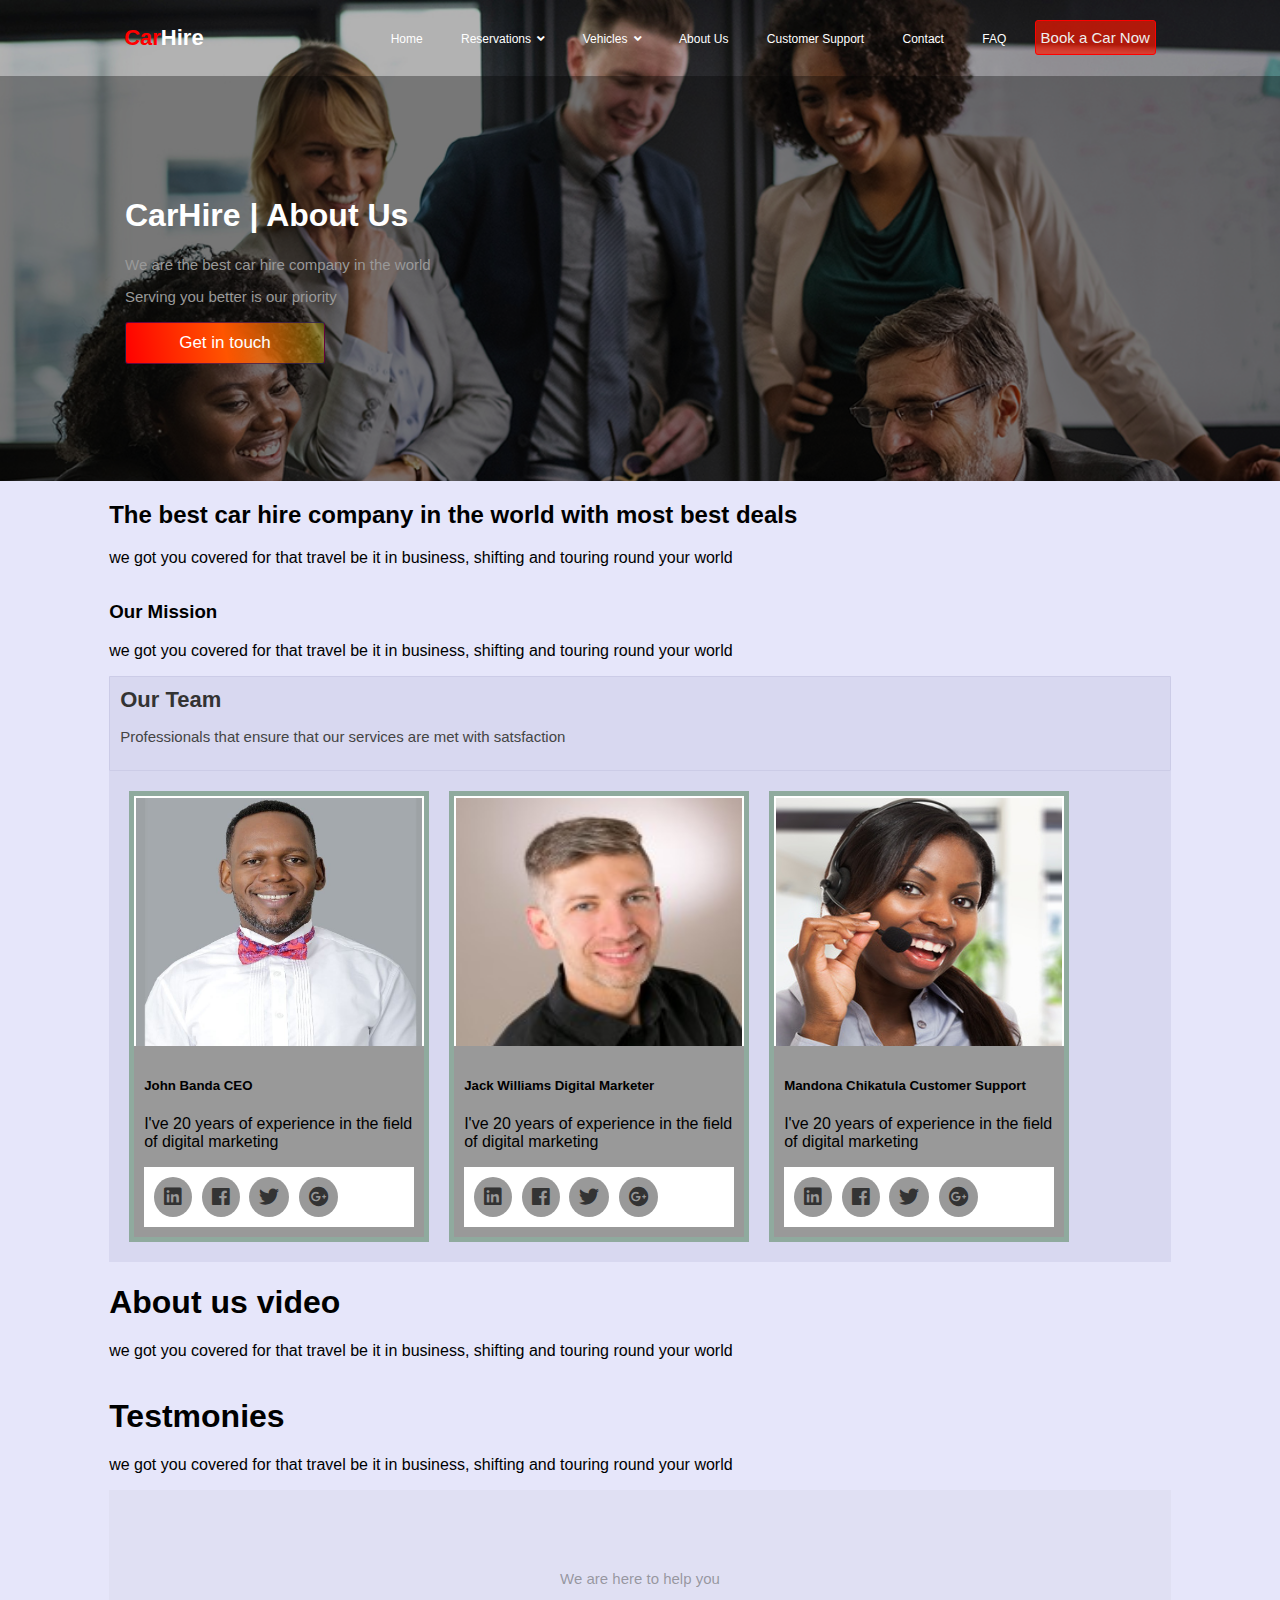
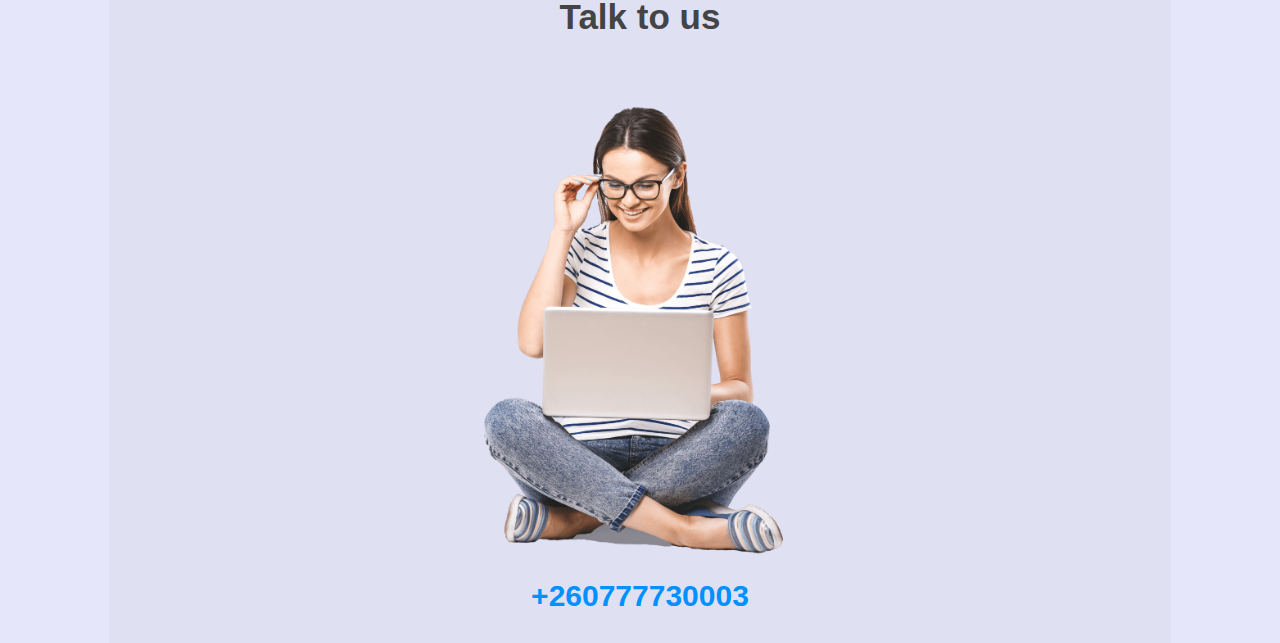
==== about.html @ 6b5de326 "added about us file" ====
<!DOCTYPE html>
<html>
<head>
	<title>About Us</title>
	<meta charset="utf-8">
	<meta name="viewport" content="width=device-width, initial-scale=1.0" />
	<link rel="stylesheet" type="text/css" href="css/fontawesome/css/all.css">
	<link rel="stylesheet" type="text/css" href="css/bootstrap-grid.min.css" />
	<link rel="stylesheet" type="text/css" href="css/about.css">
</head>
<body>
    <nav role="navigation">
    <div class="row">
      <div class="col-md-1"></div>
        <div class="col-md-10">
          <ul id="nav-bar">
             <li><a href="index.html" id="logo"><span style="color: red;">Car</span>Hire</a></li>
            <div id="nav-bar-content">
             <li><a href="index.html">Home</a></li>
             <li  id="reservation"><a href="#">Reservations <i class="fas fa-angle-down"></i></a>
                <ul id="reserv_nav">
                  <li><a href="#">Book a Vehicle</a></li>
                  <li><a href="#">Rent a vehicle</a></li>
                  <li><a href="#">View / modify / cancel a Reservation</a></li>
                </ul>
             </li>
             <li id="vehicles"><a href="all_vehicles.html">Vehicles <i class="fas fa-angle-down"></i></a>
              <ul id="vehicle_nav">
                <li><a href="all_vehicles.html">All Vehicles</a></li>
                <li><a href="all_cars.html">Cars</a></li>
                <li><a href="suvs.html">SUVs</a></li>
                <li><a href="van.html">Van</a></li>
                <li><a href="truck.html">Track / Bakkie</a></li>
              </ul>
             </li>
             <li><a href="about.html">About Us</a></li>
             <li><a href="#">Customer Support</a></li>
             <li><a href="#">Contact</a></li>
             <li><a href="#">FAQ</a></li>
             <li id="book_btn">Book a Car Now</li>
           </div>
          </ul>
        </div>
       <div class="col-md-1"></div>
    </div>
  </nav>

  <section>
  	<div id="about_header_wrapper">
  	<div class="row">
  		<div class="col-md-12">
  		 <div class="about_header">
	  		  <h1>CarHire | About Us</h1>
	  		  <p>We are the best car hire company in the world</p>
	  		  <p>Serving you better is our priority</p>
	  		  <p id="about_btn">Get in touch</p>
  		</div>
  	</div>
  	</div>
  </div>
  </section> 

  <section>
  	<div class="row">
  		<div class="col-md-1"></div>
  		<div class="col-md-10">
        

        <h2>The best car hire company in the world with most best deals</h2>
        <p>we got you covered for that travel be it in business, shifting and touring round your world</p>

  		</div>
  		<div class="col-md-1"></div>
  	</div>
  </section>

  <section>
    <div class="row">
      <div class="col-md-1"></div>
      <div class="col-md-10">
        

        <h3>Our Mission</h3>
        <p>we got you covered for that travel be it in business, shifting and touring round your world</p>

      </div>
      <div class="col-md-1"></div>
    </div>
  </section>

  <section>
    <div class="row">
      <div class="col-md-1"></div>
        <div class="col-md-10">
            <div class="team_header">
              <h4>Our Team</h4>
              <p>Professionals that ensure that our services are met with satsfaction</p>
            </div>

            <div class="team">
                  <div class="team_card">
                    <div class="team_img">
                      <img src="img/jbm.jpg">
                    </div>
                    <div class="team_about">
                      <h5>John Banda <span>CEO</span></h5>
                      <p>I've 20 years of experience in the field of digital marketing</p>
                      <div class="team_social">
                        <a href="#"><i class="fab fa-linkedin"></i></a>
                        <a href="#"><i class="fab fa-facebook"></i></a>
                        <a href="#"><i class="fab fa-twitter"></i></a>
                        <a href="#"><i class="fab fa-google-plus"></i></a>
                      </div>
                    </div>
                  </div>
                <!-- ========================================== -->

                  <div class="team_card">
                    <div class="team_img">
                      <img src="img/29.jpg">
                    </div>
                    <div class="team_about">
                      <h5>Jack Williams <span>Digital Marketer</span></h5>
                      <p>I've 20 years of experience in the field of digital marketing</p>
                      <div class="team_social">
                        <a href="#"><i class="fab fa-linkedin"></i></a>
                        <a href="#"><i class="fab fa-facebook"></i></a>
                        <a href="#"><i class="fab fa-twitter"></i></a>
                        <a href="#"><i class="fab fa-google-plus"></i></a>
                      </div>
                    </div>
                  </div>
                <!-- =============================================== -->

                  <div class="team_card">
                    <div class="team_img">
                      <img src="img/a.jpg">
                    </div>
                    <div class="team_about">
                      <h5>Mandona Chikatula <span>Customer Support</span></h5>
                      <p>I've 20 years of experience in the field of digital marketing</p>
                      <div class="team_social">
                        <a href="#"><i class="fab fa-linkedin"></i></a>
                        <a href="#"><i class="fab fa-facebook"></i></a>
                        <a href="#"><i class="fab fa-twitter"></i></a>
                        <a href="#"><i class="fab fa-google-plus"></i></a>
                      </div>
                    </div>
                  </div>
              </div>
                <!-- =============================================== -->

      </div>
      <div class="col-md-1"></div>
    </div>
  </section>

  <section>
    <div class="row">
      <div class="col-md-1"></div>
      <div class="col-md-10">
        
        <h1>About us video</h1>
        <p>we got you covered for that travel be it in business, shifting and touring round your world</p>

      </div>
      <div class="col-md-1"></div>
    </div>
  </section>

  <section>
    <div class="row">
      <div class="col-md-1"></div>
      <div class="col-md-10">
        

        <h1>Testmonies</h1>
        <p>we got you covered for that travel be it in business, shifting and touring round your world</p>

      </div>
      <div class="col-md-1"></div>
    </div>
  </section>

  <section>
  	<div class="row">
  		<div class="col-md-1"></div>
  		<div class="col-md-10">
        <div class="talk">
          <div class="talk_header">
            <p>We are here to help you</p>
      			<h6>Talk to us</h6>
         </div>
         <div class="talk_content">
             <img src="img/cw.png">
             <p>+260777730003</p>
          </div>
  		  </div>
      </div>
  		<div class="col-md-1"></div>
  	</div>
  </section>

  <script type="text/javascript">
    function para() {
    const parallax = document.getElementById('about_header_wrapper');
    window.onscroll = function() {
      let offset = window.pageYOffset;
      parallax.style.backgroundPositionY = offset * 0.7 + "px";
    }
  }

  para();

  </script>

</body>
</html>
---- css/fontawesome/css/all.css ----
.fa,
.fas,
.far,
.fal,
.fab {
  -moz-osx-font-smoothing: grayscale;
  -webkit-font-smoothing: antialiased;
  display: inline-block;
  font-style: normal;
  font-variant: normal;
  text-rendering: auto;
  line-height: 1; }

.fa-lg {
  font-size: 1.33333em;
  line-height: 0.75em;
  vertical-align: -.0667em; }

.fa-xs {
  font-size: .75em; }

.fa-sm {
  font-size: .875em; }

.fa-1x {
  font-size: 1em; }

.fa-2x {
  font-size: 2em; }

.fa-3x {
  font-size: 3em; }

.fa-4x {
  font-size: 4em; }

.fa-5x {
  font-size: 5em; }

.fa-6x {
  font-size: 6em; }

.fa-7x {
  font-size: 7em; }

.fa-8x {
  font-size: 8em; }

.fa-9x {
  font-size: 9em; }

.fa-10x {
  font-size: 10em; }

.fa-fw {
  text-align: center;
  width: 1.25em; }

.fa-ul {
  list-style-type: none;
  margin-left: 2.5em;
  padding-left: 0; }
  .fa-ul > li {
    position: relative; }

.fa-li {
  left: -2em;
  position: absolute;
  text-align: center;
  width: 2em;
  line-height: inherit; }

.fa-border {
  border: solid 0.08em #eee;
  border-radius: .1em;
  padding: .2em .25em .15em; }

.fa-pull-left {
  float: left; }

.fa-pull-right {
  float: right; }

.fa.fa-pull-left,
.fas.fa-pull-left,
.far.fa-pull-left,
.fal.fa-pull-left,
.fab.fa-pull-left {
  margin-right: .3em; }

.fa.fa-pull-right,
.fas.fa-pull-right,
.far.fa-pull-right,
.fal.fa-pull-right,
.fab.fa-pull-right {
  margin-left: .3em; }

.fa-spin {
  -webkit-animation: fa-spin 2s infinite linear;
          animation: fa-spin 2s infinite linear; }

.fa-pulse {
  -webkit-animation: fa-spin 1s infinite steps(8);
          animation: fa-spin 1s infinite steps(8); }

@-webkit-keyframes fa-spin {
  0% {
    -webkit-transform: rotate(0deg);
            transform: rotate(0deg); }
  100% {
    -webkit-transform: rotate(360deg);
            transform: rotate(360deg); } }

@keyframes fa-spin {
  0% {
    -webkit-transform: rotate(0deg);
            transform: rotate(0deg); }
  100% {
    -webkit-transform: rotate(360deg);
            transform: rotate(360deg); } }

.fa-rotate-90 {
  -ms-filter: "progid:DXImageTransform.Microsoft.BasicImage(rotation=1)";
  -webkit-transform: rotate(90deg);
          transform: rotate(90deg); }

.fa-rotate-180 {
  -ms-filter: "progid:DXImageTransform.Microsoft.BasicImage(rotation=2)";
  -webkit-transform: rotate(180deg);
          transform: rotate(180deg); }

.fa-rotate-270 {
  -ms-filter: "progid:DXImageTransform.Microsoft.BasicImage(rotation=3)";
  -webkit-transform: rotate(270deg);
          transform: rotate(270deg); }

.fa-flip-horizontal {
  -ms-filter: "progid:DXImageTransform.Microsoft.BasicImage(rotation=0, mirror=1)";
  -webkit-transform: scale(-1, 1);
          transform: scale(-1, 1); }

.fa-flip-vertical {
  -ms-filter: "progid:DXImageTransform.Microsoft.BasicImage(rotation=2, mirror=1)";
  -webkit-transform: scale(1, -1);
          transform: scale(1, -1); }

.fa-flip-both, .fa-flip-horizontal.fa-flip-vertical {
  -ms-filter: "progid:DXImageTransform.Microsoft.BasicImage(rotation=2, mirror=1)";
  -webkit-transform: scale(-1, -1);
          transform: scale(-1, -1); }

:root .fa-rotate-90,
:root .fa-rotate-180,
:root .fa-rotate-270,
:root .fa-flip-horizontal,
:root .fa-flip-vertical,
:root .fa-flip-both {
  -webkit-filter: none;
          filter: none; }

.fa-stack {
  display: inline-block;
  height: 2em;
  line-height: 2em;
  position: relative;
  vertical-align: middle;
  width: 2.5em; }

.fa-stack-1x,
.fa-stack-2x {
  left: 0;
  position: absolute;
  text-align: center;
  width: 100%; }

.fa-stack-1x {
  line-height: inherit; }

.fa-stack-2x {
  font-size: 2em; }

.fa-inverse {
  color: #fff; }

/* Font Awesome uses the Unicode Private Use Area (PUA) to ensure screen
readers do not read off random characters that represent icons */
.fa-500px:before {
  content: "\f26e"; }

.fa-accessible-icon:before {
  content: "\f368"; }

.fa-accusoft:before {
  content: "\f369"; }

.fa-acquisitions-incorporated:before {
  content: "\f6af"; }

.fa-ad:before {
  content: "\f641"; }

.fa-address-book:before {
  content: "\f2b9"; }

.fa-address-card:before {
  content: "\f2bb"; }

.fa-adjust:before {
  content: "\f042"; }

.fa-adn:before {
  content: "\f170"; }

.fa-adobe:before {
  content: "\f778"; }

.fa-adversal:before {
  content: "\f36a"; }

.fa-affiliatetheme:before {
  content: "\f36b"; }

.fa-air-freshener:before {
  content: "\f5d0"; }

.fa-algolia:before {
  content: "\f36c"; }

.fa-align-center:before {
  content: "\f037"; }

.fa-align-justify:before {
  content: "\f039"; }

.fa-align-left:before {
  content: "\f036"; }

.fa-align-right:before {
  content: "\f038"; }

.fa-alipay:before {
  content: "\f642"; }

.fa-allergies:before {
  content: "\f461"; }

.fa-amazon:before {
  content: "\f270"; }

.fa-amazon-pay:before {
  content: "\f42c"; }

.fa-ambulance:before {
  content: "\f0f9"; }

.fa-american-sign-language-interpreting:before {
  content: "\f2a3"; }

.fa-amilia:before {
  content: "\f36d"; }

.fa-anchor:before {
  content: "\f13d"; }

.fa-android:before {
  content: "\f17b"; }

.fa-angellist:before {
  content: "\f209"; }

.fa-angle-double-down:before {
  content: "\f103"; }

.fa-angle-double-left:before {
  content: "\f100"; }

.fa-angle-double-right:before {
  content: "\f101"; }

.fa-angle-double-up:before {
  content: "\f102"; }

.fa-angle-down:before {
  content: "\f107"; }

.fa-angle-left:before {
  content: "\f104"; }

.fa-angle-right:before {
  content: "\f105"; }

.fa-angle-up:before {
  content: "\f106"; }

.fa-angry:before {
  content: "\f556"; }

.fa-angrycreative:before {
  content: "\f36e"; }

.fa-angular:before {
  content: "\f420"; }

.fa-ankh:before {
  content: "\f644"; }

.fa-app-store:before {
  content: "\f36f"; }

.fa-app-store-ios:before {
  content: "\f370"; }

.fa-apper:before {
  content: "\f371"; }

.fa-apple:before {
  content: "\f179"; }

.fa-apple-alt:before {
  content: "\f5d1"; }

.fa-apple-pay:before {
  content: "\f415"; }

.fa-archive:before {
  content: "\f187"; }

.fa-archway:before {
  content: "\f557"; }

.fa-arrow-alt-circle-down:before {
  content: "\f358"; }

.fa-arrow-alt-circle-left:before {
  content: "\f359"; }

.fa-arrow-alt-circle-right:before {
  content: "\f35a"; }

.fa-arrow-alt-circle-up:before {
  content: "\f35b"; }

.fa-arrow-circle-down:before {
  content: "\f0ab"; }

.fa-arrow-circle-left:before {
  content: "\f0a8"; }

.fa-arrow-circle-right:before {
  content: "\f0a9"; }

.fa-arrow-circle-up:before {
  content: "\f0aa"; }

.fa-arrow-down:before {
  content: "\f063"; }

.fa-arrow-left:before {
  content: "\f060"; }

.fa-arrow-right:before {
  content: "\f061"; }

.fa-arrow-up:before {
  content: "\f062"; }

.fa-arrows-alt:before {
  content: "\f0b2"; }

.fa-arrows-alt-h:before {
  content: "\f337"; }

.fa-arrows-alt-v:before {
  content: "\f338"; }

.fa-artstation:before {
  content: "\f77a"; }

.fa-assistive-listening-systems:before {
  content: "\f2a2"; }

.fa-asterisk:before {
  content: "\f069"; }

.fa-asymmetrik:before {
  content: "\f372"; }

.fa-at:before {
  content: "\f1fa"; }

.fa-atlas:before {
  content: "\f558"; }

.fa-atlassian:before {
  content: "\f77b"; }

.fa-atom:before {
  content: "\f5d2"; }

.fa-audible:before {
  content: "\f373"; }

.fa-audio-description:before {
  content: "\f29e"; }

.fa-autoprefixer:before {
  content: "\f41c"; }

.fa-avianex:before {
  content: "\f374"; }

.fa-aviato:before {
  content: "\f421"; }

.fa-award:before {
  content: "\f559"; }

.fa-aws:before {
  content: "\f375"; }

.fa-baby:before {
  content: "\f77c"; }

.fa-baby-carriage:before {
  content: "\f77d"; }

.fa-backspace:before {
  content: "\f55a"; }

.fa-backward:before {
  content: "\f04a"; }

.fa-bacon:before {
  content: "\f7e5"; }

.fa-balance-scale:before {
  content: "\f24e"; }

.fa-ban:before {
  content: "\f05e"; }

.fa-band-aid:before {
  content: "\f462"; }

.fa-bandcamp:before {
  content: "\f2d5"; }

.fa-barcode:before {
  content: "\f02a"; }

.fa-bars:before {
  content: "\f0c9"; }

.fa-baseball-ball:before {
  content: "\f433"; }

.fa-basketball-ball:before {
  content: "\f434"; }

.fa-bath:before {
  content: "\f2cd"; }

.fa-battery-empty:before {
  content: "\f244"; }

.fa-battery-full:before {
  content: "\f240"; }

.fa-battery-half:before {
  content: "\f242"; }

.fa-battery-quarter:before {
  content: "\f243"; }

.fa-battery-three-quarters:before {
  content: "\f241"; }

.fa-bed:before {
  content: "\f236"; }

.fa-beer:before {
  content: "\f0fc"; }

.fa-behance:before {
  content: "\f1b4"; }

.fa-behance-square:before {
  content: "\f1b5"; }

.fa-bell:before {
  content: "\f0f3"; }

.fa-bell-slash:before {
  content: "\f1f6"; }

.fa-bezier-curve:before {
  content: "\f55b"; }

.fa-bible:before {
  content: "\f647"; }

.fa-bicycle:before {
  content: "\f206"; }

.fa-bimobject:before {
  content: "\f378"; }

.fa-binoculars:before {
  content: "\f1e5"; }

.fa-biohazard:before {
  content: "\f780"; }

.fa-birthday-cake:before {
  content: "\f1fd"; }

.fa-bitbucket:before {
  content: "\f171"; }

.fa-bitcoin:before {
  content: "\f379"; }

.fa-bity:before {
  content: "\f37a"; }

.fa-black-tie:before {
  content: "\f27e"; }

.fa-blackberry:before {
  content: "\f37b"; }

.fa-blender:before {
  content: "\f517"; }

.fa-blender-phone:before {
  content: "\f6b6"; }

.fa-blind:before {
  content: "\f29d"; }

.fa-blog:before {
  content: "\f781"; }

.fa-blogger:before {
  content: "\f37c"; }

.fa-blogger-b:before {
  content: "\f37d"; }

.fa-bluetooth:before {
  content: "\f293"; }

.fa-bluetooth-b:before {
  content: "\f294"; }

.fa-bold:before {
  content: "\f032"; }

.fa-bolt:before {
  content: "\f0e7"; }

.fa-bomb:before {
  content: "\f1e2"; }

.fa-bone:before {
  content: "\f5d7"; }

.fa-bong:before {
  content: "\f55c"; }

.fa-book:before {
  content: "\f02d"; }

.fa-book-dead:before {
  content: "\f6b7"; }

.fa-book-medical:before {
  content: "\f7e6"; }

.fa-book-open:before {
  content: "\f518"; }

.fa-book-reader:before {
  content: "\f5da"; }

.fa-bookmark:before {
  content: "\f02e"; }

.fa-bowling-ball:before {
  content: "\f436"; }

.fa-box:before {
  content: "\f466"; }

.fa-box-open:before {
  content: "\f49e"; }

.fa-boxes:before {
  content: "\f468"; }

.fa-braille:before {
  content: "\f2a1"; }

.fa-brain:before {
  content: "\f5dc"; }

.fa-bread-slice:before {
  content: "\f7ec"; }

.fa-briefcase:before {
  content: "\f0b1"; }

.fa-briefcase-medical:before {
  content: "\f469"; }

.fa-broadcast-tower:before {
  content: "\f519"; }

.fa-broom:before {
  content: "\f51a"; }

.fa-brush:before {
  content: "\f55d"; }

.fa-btc:before {
  content: "\f15a"; }

.fa-bug:before {
  content: "\f188"; }

.fa-building:before {
  content: "\f1ad"; }

.fa-bullhorn:before {
  content: "\f0a1"; }

.fa-bullseye:before {
  content: "\f140"; }

.fa-burn:before {
  content: "\f46a"; }

.fa-buromobelexperte:before {
  content: "\f37f"; }

.fa-bus:before {
  content: "\f207"; }

.fa-bus-alt:before {
  content: "\f55e"; }

.fa-business-time:before {
  content: "\f64a"; }

.fa-buysellads:before {
  content: "\f20d"; }

.fa-calculator:before {
  content: "\f1ec"; }

.fa-calendar:before {
  content: "\f133"; }

.fa-calendar-alt:before {
  content: "\f073"; }

.fa-calendar-check:before {
  content: "\f274"; }

.fa-calendar-day:before {
  content: "\f783"; }

.fa-calendar-minus:before {
  content: "\f272"; }

.fa-calendar-plus:before {
  content: "\f271"; }

.fa-calendar-times:before {
  content: "\f273"; }

.fa-calendar-week:before {
  content: "\f784"; }

.fa-camera:before {
  content: "\f030"; }

.fa-camera-retro:before {
  content: "\f083"; }

.fa-campground:before {
  content: "\f6bb"; }

.fa-canadian-maple-leaf:before {
  content: "\f785"; }

.fa-candy-cane:before {
  content: "\f786"; }

.fa-cannabis:before {
  content: "\f55f"; }

.fa-capsules:before {
  content: "\f46b"; }

.fa-car:before {
  content: "\f1b9"; }

.fa-car-alt:before {
  content: "\f5de"; }

.fa-car-battery:before {
  content: "\f5df"; }

.fa-car-crash:before {
  content: "\f5e1"; }

.fa-car-side:before {
  content: "\f5e4"; }

.fa-caret-down:before {
  content: "\f0d7"; }

.fa-caret-left:before {
  content: "\f0d9"; }

.fa-caret-right:before {
  content: "\f0da"; }

.fa-caret-square-down:before {
  content: "\f150"; }

.fa-caret-square-left:before {
  content: "\f191"; }

.fa-caret-square-right:before {
  content: "\f152"; }

.fa-caret-square-up:before {
  content: "\f151"; }

.fa-caret-up:before {
  content: "\f0d8"; }

.fa-carrot:before {
  content: "\f787"; }

.fa-cart-arrow-down:before {
  content: "\f218"; }

.fa-cart-plus:before {
  content: "\f217"; }

.fa-cash-register:before {
  content: "\f788"; }

.fa-cat:before {
  content: "\f6be"; }

.fa-cc-amazon-pay:before {
  content: "\f42d"; }

.fa-cc-amex:before {
  content: "\f1f3"; }

.fa-cc-apple-pay:before {
  content: "\f416"; }

.fa-cc-diners-club:before {
  content: "\f24c"; }

.fa-cc-discover:before {
  content: "\f1f2"; }

.fa-cc-jcb:before {
  content: "\f24b"; }

.fa-cc-mastercard:before {
  content: "\f1f1"; }

.fa-cc-paypal:before {
  content: "\f1f4"; }

.fa-cc-stripe:before {
  content: "\f1f5"; }

.fa-cc-visa:before {
  content: "\f1f0"; }

.fa-centercode:before {
  content: "\f380"; }

.fa-centos:before {
  content: "\f789"; }

.fa-certificate:before {
  content: "\f0a3"; }

.fa-chair:before {
  content: "\f6c0"; }

.fa-chalkboard:before {
  content: "\f51b"; }

.fa-chalkboard-teacher:before {
  content: "\f51c"; }

.fa-charging-station:before {
  content: "\f5e7"; }

.fa-chart-area:before {
  content: "\f1fe"; }

.fa-chart-bar:before {
  content: "\f080"; }

.fa-chart-line:before {
  content: "\f201"; }

.fa-chart-pie:before {
  content: "\f200"; }

.fa-check:before {
  content: "\f00c"; }

.fa-check-circle:before {
  content: "\f058"; }

.fa-check-double:before {
  content: "\f560"; }

.fa-check-square:before {
  content: "\f14a"; }

.fa-cheese:before {
  content: "\f7ef"; }

.fa-chess:before {
  content: "\f439"; }

.fa-chess-bishop:before {
  content: "\f43a"; }

.fa-chess-board:before {
  content: "\f43c"; }

.fa-chess-king:before {
  content: "\f43f"; }

.fa-chess-knight:before {
  content: "\f441"; }

.fa-chess-pawn:before {
  content: "\f443"; }

.fa-chess-queen:before {
  content: "\f445"; }

.fa-chess-rook:before {
  content: "\f447"; }

.fa-chevron-circle-down:before {
  content: "\f13a"; }

.fa-chevron-circle-left:before {
  content: "\f137"; }

.fa-chevron-circle-right:before {
  content: "\f138"; }

.fa-chevron-circle-up:before {
  content: "\f139"; }

.fa-chevron-down:before {
  content: "\f078"; }

.fa-chevron-left:before {
  content: "\f053"; }

.fa-chevron-right:before {
  content: "\f054"; }

.fa-chevron-up:before {
  content: "\f077"; }

.fa-child:before {
  content: "\f1ae"; }

.fa-chrome:before {
  content: "\f268"; }

.fa-church:before {
  content: "\f51d"; }

.fa-circle:before {
  content: "\f111"; }

.fa-circle-notch:before {
  content: "\f1ce"; }

.fa-city:before {
  content: "\f64f"; }

.fa-clinic-medical:before {
  content: "\f7f2"; }

.fa-clipboard:before {
  content: "\f328"; }

.fa-clipboard-check:before {
  content: "\f46c"; }

.fa-clipboard-list:before {
  content: "\f46d"; }

.fa-clock:before {
  content: "\f017"; }

.fa-clone:before {
  content: "\f24d"; }

.fa-closed-captioning:before {
  content: "\f20a"; }

.fa-cloud:before {
  content: "\f0c2"; }

.fa-cloud-download-alt:before {
  content: "\f381"; }

.fa-cloud-meatball:before {
  content: "\f73b"; }

.fa-cloud-moon:before {
  content: "\f6c3"; }

.fa-cloud-moon-rain:before {
  content: "\f73c"; }

.fa-cloud-rain:before {
  content: "\f73d"; }

.fa-cloud-showers-heavy:before {
  content: "\f740"; }

.fa-cloud-sun:before {
  content: "\f6c4"; }

.fa-cloud-sun-rain:before {
  content: "\f743"; }

.fa-cloud-upload-alt:before {
  content: "\f382"; }

.fa-cloudscale:before {
  content: "\f383"; }

.fa-cloudsmith:before {
  content: "\f384"; }

.fa-cloudversify:before {
  content: "\f385"; }

.fa-cocktail:before {
  content: "\f561"; }

.fa-code:before {
  content: "\f121"; }

.fa-code-branch:before {
  content: "\f126"; }

.fa-codepen:before {
  content: "\f1cb"; }

.fa-codiepie:before {
  content: "\f284"; }

.fa-coffee:before {
  content: "\f0f4"; }

.fa-cog:before {
  content: "\f013"; }

.fa-cogs:before {
  content: "\f085"; }

.fa-coins:before {
  content: "\f51e"; }

.fa-columns:before {
  content: "\f0db"; }

.fa-comment:before {
  content: "\f075"; }

.fa-comment-alt:before {
  content: "\f27a"; }

.fa-comment-dollar:before {
  content: "\f651"; }

.fa-comment-dots:before {
  content: "\f4ad"; }

.fa-comment-medical:before {
  content: "\f7f5"; }

.fa-comment-slash:before {
  content: "\f4b3"; }

.fa-comments:before {
  content: "\f086"; }

.fa-comments-dollar:before {
  content: "\f653"; }

.fa-compact-disc:before {
  content: "\f51f"; }

.fa-compass:before {
  content: "\f14e"; }

.fa-compress:before {
  content: "\f066"; }

.fa-compress-arrows-alt:before {
  content: "\f78c"; }

.fa-concierge-bell:before {
  content: "\f562"; }

.fa-confluence:before {
  content: "\f78d"; }

.fa-connectdevelop:before {
  content: "\f20e"; }

.fa-contao:before {
  content: "\f26d"; }

.fa-cookie:before {
  content: "\f563"; }

.fa-cookie-bite:before {
  content: "\f564"; }

.fa-copy:before {
  content: "\f0c5"; }

.fa-copyright:before {
  content: "\f1f9"; }

.fa-couch:before {
  content: "\f4b8"; }

.fa-cpanel:before {
  content: "\f388"; }

.fa-creative-commons:before {
  content: "\f25e"; }

.fa-creative-commons-by:before {
  content: "\f4e7"; }

.fa-creative-commons-nc:before {
  content: "\f4e8"; }

.fa-creative-commons-nc-eu:before {
  content: "\f4e9"; }

.fa-creative-commons-nc-jp:before {
  content: "\f4ea"; }

.fa-creative-commons-nd:before {
  content: "\f4eb"; }

.fa-creative-commons-pd:before {
  content: "\f4ec"; }

.fa-creative-commons-pd-alt:before {
  content: "\f4ed"; }

.fa-creative-commons-remix:before {
  content: "\f4ee"; }

.fa-creative-commons-sa:before {
  content: "\f4ef"; }

.fa-creative-commons-sampling:before {
  content: "\f4f0"; }

.fa-creative-commons-sampling-plus:before {
  content: "\f4f1"; }

.fa-creative-commons-share:before {
  content: "\f4f2"; }

.fa-creative-commons-zero:before {
  content: "\f4f3"; }

.fa-credit-card:before {
  content: "\f09d"; }

.fa-critical-role:before {
  content: "\f6c9"; }

.fa-crop:before {
  content: "\f125"; }

.fa-crop-alt:before {
  content: "\f565"; }

.fa-cross:before {
  content: "\f654"; }

.fa-crosshairs:before {
  content: "\f05b"; }

.fa-crow:before {
  content: "\f520"; }

.fa-crown:before {
  content: "\f521"; }

.fa-crutch:before {
  content: "\f7f7"; }

.fa-css3:before {
  content: "\f13c"; }

.fa-css3-alt:before {
  content: "\f38b"; }

.fa-cube:before {
  content: "\f1b2"; }

.fa-cubes:before {
  content: "\f1b3"; }

.fa-cut:before {
  content: "\f0c4"; }

.fa-cuttlefish:before {
  content: "\f38c"; }

.fa-d-and-d:before {
  content: "\f38d"; }

.fa-d-and-d-beyond:before {
  content: "\f6ca"; }

.fa-dashcube:before {
  content: "\f210"; }

.fa-database:before {
  content: "\f1c0"; }

.fa-deaf:before {
  content: "\f2a4"; }

.fa-delicious:before {
  content: "\f1a5"; }

.fa-democrat:before {
  content: "\f747"; }

.fa-deploydog:before {
  content: "\f38e"; }

.fa-deskpro:before {
  content: "\f38f"; }

.fa-desktop:before {
  content: "\f108"; }

.fa-dev:before {
  content: "\f6cc"; }

.fa-deviantart:before {
  content: "\f1bd"; }

.fa-dharmachakra:before {
  content: "\f655"; }

.fa-dhl:before {
  content: "\f790"; }

.fa-diagnoses:before {
  content: "\f470"; }

.fa-diaspora:before {
  content: "\f791"; }

.fa-dice:before {
  content: "\f522"; }

.fa-dice-d20:before {
  content: "\f6cf"; }

.fa-dice-d6:before {
  content: "\f6d1"; }

.fa-dice-five:before {
  content: "\f523"; }

.fa-dice-four:before {
  content: "\f524"; }

.fa-dice-one:before {
  content: "\f525"; }

.fa-dice-six:before {
  content: "\f526"; }

.fa-dice-three:before {
  content: "\f527"; }

.fa-dice-two:before {
  content: "\f528"; }

.fa-digg:before {
  content: "\f1a6"; }

.fa-digital-ocean:before {
  content: "\f391"; }

.fa-digital-tachograph:before {
  content: "\f566"; }

.fa-directions:before {
  content: "\f5eb"; }

.fa-discord:before {
  content: "\f392"; }

.fa-discourse:before {
  content: "\f393"; }

.fa-divide:before {
  content: "\f529"; }

.fa-dizzy:before {
  content: "\f567"; }

.fa-dna:before {
  content: "\f471"; }

.fa-dochub:before {
  content: "\f394"; }

.fa-docker:before {
  content: "\f395"; }

.fa-dog:before {
  content: "\f6d3"; }

.fa-dollar-sign:before {
  content: "\f155"; }

.fa-dolly:before {
  content: "\f472"; }

.fa-dolly-flatbed:before {
  content: "\f474"; }

.fa-donate:before {
  content: "\f4b9"; }

.fa-door-closed:before {
  content: "\f52a"; }

.fa-door-open:before {
  content: "\f52b"; }

.fa-dot-circle:before {
  content: "\f192"; }

.fa-dove:before {
  content: "\f4ba"; }

.fa-download:before {
  content: "\f019"; }

.fa-draft2digital:before {
  content: "\f396"; }

.fa-drafting-compass:before {
  content: "\f568"; }

.fa-dragon:before {
  content: "\f6d5"; }

.fa-draw-polygon:before {
  content: "\f5ee"; }

.fa-dribbble:before {
  content: "\f17d"; }

.fa-dribbble-square:before {
  content: "\f397"; }

.fa-dropbox:before {
  content: "\f16b"; }

.fa-drum:before {
  content: "\f569"; }

.fa-drum-steelpan:before {
  content: "\f56a"; }

.fa-drumstick-bite:before {
  content: "\f6d7"; }

.fa-drupal:before {
  content: "\f1a9"; }

.fa-dumbbell:before {
  content: "\f44b"; }

.fa-dumpster:before {
  content: "\f793"; }

.fa-dumpster-fire:before {
  content: "\f794"; }

.fa-dungeon:before {
  content: "\f6d9"; }

.fa-dyalog:before {
  content: "\f399"; }

.fa-earlybirds:before {
  content: "\f39a"; }

.fa-ebay:before {
  content: "\f4f4"; }

.fa-edge:before {
  content: "\f282"; }

.fa-edit:before {
  content: "\f044"; }

.fa-egg:before {
  content: "\f7fb"; }

.fa-eject:before {
  content: "\f052"; }

.fa-elementor:before {
  content: "\f430"; }

.fa-ellipsis-h:before {
  content: "\f141"; }

.fa-ellipsis-v:before {
  content: "\f142"; }

.fa-ello:before {
  content: "\f5f1"; }

.fa-ember:before {
  content: "\f423"; }

.fa-empire:before {
  content: "\f1d1"; }

.fa-envelope:before {
  content: "\f0e0"; }

.fa-envelope-open:before {
  content: "\f2b6"; }

.fa-envelope-open-text:before {
  content: "\f658"; }

.fa-envelope-square:before {
  content: "\f199"; }

.fa-envira:before {
  content: "\f299"; }

.fa-equals:before {
  content: "\f52c"; }

.fa-eraser:before {
  content: "\f12d"; }

.fa-erlang:before {
  content: "\f39d"; }

.fa-ethereum:before {
  content: "\f42e"; }

.fa-ethernet:before {
  content: "\f796"; }

.fa-etsy:before {
  content: "\f2d7"; }

.fa-euro-sign:before {
  content: "\f153"; }

.fa-exchange-alt:before {
  content: "\f362"; }

.fa-exclamation:before {
  content: "\f12a"; }

.fa-exclamation-circle:before {
  content: "\f06a"; }

.fa-exclamation-triangle:before {
  content: "\f071"; }

.fa-expand:before {
  content: "\f065"; }

.fa-expand-arrows-alt:before {
  content: "\f31e"; }

.fa-expeditedssl:before {
  content: "\f23e"; }

.fa-external-link-alt:before {
  content: "\f35d"; }

.fa-external-link-square-alt:before {
  content: "\f360"; }

.fa-eye:before {
  content: "\f06e"; }

.fa-eye-dropper:before {
  content: "\f1fb"; }

.fa-eye-slash:before {
  content: "\f070"; }

.fa-facebook:before {
  content: "\f09a"; }

.fa-facebook-f:before {
  content: "\f39e"; }

.fa-facebook-messenger:before {
  content: "\f39f"; }

.fa-facebook-square:before {
  content: "\f082"; }

.fa-fantasy-flight-games:before {
  content: "\f6dc"; }

.fa-fast-backward:before {
  content: "\f049"; }

.fa-fast-forward:before {
  content: "\f050"; }

.fa-fax:before {
  content: "\f1ac"; }

.fa-feather:before {
  content: "\f52d"; }

.fa-feather-alt:before {
  content: "\f56b"; }

.fa-fedex:before {
  content: "\f797"; }

.fa-fedora:before {
  content: "\f798"; }

.fa-female:before {
  content: "\f182"; }

.fa-fighter-jet:before {
  content: "\f0fb"; }

.fa-figma:before {
  content: "\f799"; }

.fa-file:before {
  content: "\f15b"; }

.fa-file-alt:before {
  content: "\f15c"; }

.fa-file-archive:before {
  content: "\f1c6"; }

.fa-file-audio:before {
  content: "\f1c7"; }

.fa-file-code:before {
  content: "\f1c9"; }

.fa-file-contract:before {
  content: "\f56c"; }

.fa-file-csv:before {
  content: "\f6dd"; }

.fa-file-download:before {
  content: "\f56d"; }

.fa-file-excel:before {
  content: "\f1c3"; }

.fa-file-export:before {
  content: "\f56e"; }

.fa-file-image:before {
  content: "\f1c5"; }

.fa-file-import:before {
  content: "\f56f"; }

.fa-file-invoice:before {
  content: "\f570"; }

.fa-file-invoice-dollar:before {
  content: "\f571"; }

.fa-file-medical:before {
  content: "\f477"; }

.fa-file-medical-alt:before {
  content: "\f478"; }

.fa-file-pdf:before {
  content: "\f1c1"; }

.fa-file-powerpoint:before {
  content: "\f1c4"; }

.fa-file-prescription:before {
  content: "\f572"; }

.fa-file-signature:before {
  content: "\f573"; }

.fa-file-upload:before {
  content: "\f574"; }

.fa-file-video:before {
  content: "\f1c8"; }

.fa-file-word:before {
  content: "\f1c2"; }

.fa-fill:before {
  content: "\f575"; }

.fa-fill-drip:before {
  content: "\f576"; }

.fa-film:before {
  content: "\f008"; }

.fa-filter:before {
  content: "\f0b0"; }

.fa-fingerprint:before {
  content: "\f577"; }

.fa-fire:before {
  content: "\f06d"; }

.fa-fire-alt:before {
  content: "\f7e4"; }

.fa-fire-extinguisher:before {
  content: "\f134"; }

.fa-firefox:before {
  content: "\f269"; }

.fa-first-aid:before {
  content: "\f479"; }

.fa-first-order:before {
  content: "\f2b0"; }

.fa-first-order-alt:before {
  content: "\f50a"; }

.fa-firstdraft:before {
  content: "\f3a1"; }

.fa-fish:before {
  content: "\f578"; }

.fa-fist-raised:before {
  content: "\f6de"; }

.fa-flag:before {
  content: "\f024"; }

.fa-flag-checkered:before {
  content: "\f11e"; }

.fa-flag-usa:before {
  content: "\f74d"; }

.fa-flask:before {
  content: "\f0c3"; }

.fa-flickr:before {
  content: "\f16e"; }

.fa-flipboard:before {
  content: "\f44d"; }

.fa-flushed:before {
  content: "\f579"; }

.fa-fly:before {
  content: "\f417"; }

.fa-folder:before {
  content: "\f07b"; }

.fa-folder-minus:before {
  content: "\f65d"; }

.fa-folder-open:before {
  content: "\f07c"; }

.fa-folder-plus:before {
  content: "\f65e"; }

.fa-font:before {
  content: "\f031"; }

.fa-font-awesome:before {
  content: "\f2b4"; }

.fa-font-awesome-alt:before {
  content: "\f35c"; }

.fa-font-awesome-flag:before {
  content: "\f425"; }

.fa-font-awesome-logo-full:before {
  content: "\f4e6"; }

.fa-fonticons:before {
  content: "\f280"; }

.fa-fonticons-fi:before {
  content: "\f3a2"; }

.fa-football-ball:before {
  content: "\f44e"; }

.fa-fort-awesome:before {
  content: "\f286"; }

.fa-fort-awesome-alt:before {
  content: "\f3a3"; }

.fa-forumbee:before {
  content: "\f211"; }

.fa-forward:before {
  content: "\f04e"; }

.fa-foursquare:before {
  content: "\f180"; }

.fa-free-code-camp:before {
  content: "\f2c5"; }

.fa-freebsd:before {
  content: "\f3a4"; }

.fa-frog:before {
  content: "\f52e"; }

.fa-frown:before {
  content: "\f119"; }

.fa-frown-open:before {
  content: "\f57a"; }

.fa-fulcrum:before {
  content: "\f50b"; }

.fa-funnel-dollar:before {
  content: "\f662"; }

.fa-futbol:before {
  content: "\f1e3"; }

.fa-galactic-republic:before {
  content: "\f50c"; }

.fa-galactic-senate:before {
  content: "\f50d"; }

.fa-gamepad:before {
  content: "\f11b"; }

.fa-gas-pump:before {
  content: "\f52f"; }

.fa-gavel:before {
  content: "\f0e3"; }

.fa-gem:before {
  content: "\f3a5"; }

.fa-genderless:before {
  content: "\f22d"; }

.fa-get-pocket:before {
  content: "\f265"; }

.fa-gg:before {
  content: "\f260"; }

.fa-gg-circle:before {
  content: "\f261"; }

.fa-ghost:before {
  content: "\f6e2"; }

.fa-gift:before {
  content: "\f06b"; }

.fa-gifts:before {
  content: "\f79c"; }

.fa-git:before {
  content: "\f1d3"; }

.fa-git-square:before {
  content: "\f1d2"; }

.fa-github:before {
  content: "\f09b"; }

.fa-github-alt:before {
  content: "\f113"; }

.fa-github-square:before {
  content: "\f092"; }

.fa-gitkraken:before {
  content: "\f3a6"; }

.fa-gitlab:before {
  content: "\f296"; }

.fa-gitter:before {
  content: "\f426"; }

.fa-glass-cheers:before {
  content: "\f79f"; }

.fa-glass-martini:before {
  content: "\f000"; }

.fa-glass-martini-alt:before {
  content: "\f57b"; }

.fa-glass-whiskey:before {
  content: "\f7a0"; }

.fa-glasses:before {
  content: "\f530"; }

.fa-glide:before {
  content: "\f2a5"; }

.fa-glide-g:before {
  content: "\f2a6"; }

.fa-globe:before {
  content: "\f0ac"; }

.fa-globe-africa:before {
  content: "\f57c"; }

.fa-globe-americas:before {
  content: "\f57d"; }

.fa-globe-asia:before {
  content: "\f57e"; }

.fa-globe-europe:before {
  content: "\f7a2"; }

.fa-gofore:before {
  content: "\f3a7"; }

.fa-golf-ball:before {
  content: "\f450"; }

.fa-goodreads:before {
  content: "\f3a8"; }

.fa-goodreads-g:before {
  content: "\f3a9"; }

.fa-google:before {
  content: "\f1a0"; }

.fa-google-drive:before {
  content: "\f3aa"; }

.fa-google-play:before {
  content: "\f3ab"; }

.fa-google-plus:before {
  content: "\f2b3"; }

.fa-google-plus-g:before {
  content: "\f0d5"; }

.fa-google-plus-square:before {
  content: "\f0d4"; }

.fa-google-wallet:before {
  content: "\f1ee"; }

.fa-gopuram:before {
  content: "\f664"; }

.fa-graduation-cap:before {
  content: "\f19d"; }

.fa-gratipay:before {
  content: "\f184"; }

.fa-grav:before {
  content: "\f2d6"; }

.fa-greater-than:before {
  content: "\f531"; }

.fa-greater-than-equal:before {
  content: "\f532"; }

.fa-grimace:before {
  content: "\f57f"; }

.fa-grin:before {
  content: "\f580"; }

.fa-grin-alt:before {
  content: "\f581"; }

.fa-grin-beam:before {
  content: "\f582"; }

.fa-grin-beam-sweat:before {
  content: "\f583"; }

.fa-grin-hearts:before {
  content: "\f584"; }

.fa-grin-squint:before {
  content: "\f585"; }

.fa-grin-squint-tears:before {
  content: "\f586"; }

.fa-grin-stars:before {
  content: "\f587"; }

.fa-grin-tears:before {
  content: "\f588"; }

.fa-grin-tongue:before {
  content: "\f589"; }

.fa-grin-tongue-squint:before {
  content: "\f58a"; }

.fa-grin-tongue-wink:before {
  content: "\f58b"; }

.fa-grin-wink:before {
  content: "\f58c"; }

.fa-grip-horizontal:before {
  content: "\f58d"; }

.fa-grip-lines:before {
  content: "\f7a4"; }

.fa-grip-lines-vertical:before {
  content: "\f7a5"; }

.fa-grip-vertical:before {
  content: "\f58e"; }

.fa-gripfire:before {
  content: "\f3ac"; }

.fa-grunt:before {
  content: "\f3ad"; }

.fa-guitar:before {
  content: "\f7a6"; }

.fa-gulp:before {
  content: "\f3ae"; }

.fa-h-square:before {
  content: "\f0fd"; }

.fa-hacker-news:before {
  content: "\f1d4"; }

.fa-hacker-news-square:before {
  content: "\f3af"; }

.fa-hackerrank:before {
  content: "\f5f7"; }

.fa-hamburger:before {
  content: "\f805"; }

.fa-hammer:before {
  content: "\f6e3"; }

.fa-hamsa:before {
  content: "\f665"; }

.fa-hand-holding:before {
  content: "\f4bd"; }

.fa-hand-holding-heart:before {
  content: "\f4be"; }

.fa-hand-holding-usd:before {
  content: "\f4c0"; }

.fa-hand-lizard:before {
  content: "\f258"; }

.fa-hand-middle-finger:before {
  content: "\f806"; }

.fa-hand-paper:before {
  content: "\f256"; }

.fa-hand-peace:before {
  content: "\f25b"; }

.fa-hand-point-down:before {
  content: "\f0a7"; }

.fa-hand-point-left:before {
  content: "\f0a5"; }

.fa-hand-point-right:before {
  content: "\f0a4"; }

.fa-hand-point-up:before {
  content: "\f0a6"; }

.fa-hand-pointer:before {
  content: "\f25a"; }

.fa-hand-rock:before {
  content: "\f255"; }

.fa-hand-scissors:before {
  content: "\f257"; }

.fa-hand-spock:before {
  content: "\f259"; }

.fa-hands:before {
  content: "\f4c2"; }

.fa-hands-helping:before {
  content: "\f4c4"; }

.fa-handshake:before {
  content: "\f2b5"; }

.fa-hanukiah:before {
  content: "\f6e6"; }

.fa-hard-hat:before {
  content: "\f807"; }

.fa-hashtag:before {
  content: "\f292"; }

.fa-hat-wizard:before {
  content: "\f6e8"; }

.fa-haykal:before {
  content: "\f666"; }

.fa-hdd:before {
  content: "\f0a0"; }

.fa-heading:before {
  content: "\f1dc"; }

.fa-headphones:before {
  content: "\f025"; }

.fa-headphones-alt:before {
  content: "\f58f"; }

.fa-headset:before {
  content: "\f590"; }

.fa-heart:before {
  content: "\f004"; }

.fa-heart-broken:before {
  content: "\f7a9"; }

.fa-heartbeat:before {
  content: "\f21e"; }

.fa-helicopter:before {
  content: "\f533"; }

.fa-highlighter:before {
  content: "\f591"; }

.fa-hiking:before {
  content: "\f6ec"; }

.fa-hippo:before {
  content: "\f6ed"; }

.fa-hips:before {
  content: "\f452"; }

.fa-hire-a-helper:before {
  content: "\f3b0"; }

.fa-history:before {
  content: "\f1da"; }

.fa-hockey-puck:before {
  content: "\f453"; }

.fa-holly-berry:before {
  content: "\f7aa"; }

.fa-home:before {
  content: "\f015"; }

.fa-hooli:before {
  content: "\f427"; }

.fa-hornbill:before {
  content: "\f592"; }

.fa-horse:before {
  content: "\f6f0"; }

.fa-horse-head:before {
  content: "\f7ab"; }

.fa-hospital:before {
  content: "\f0f8"; }

.fa-hospital-alt:before {
  content: "\f47d"; }

.fa-hospital-symbol:before {
  content: "\f47e"; }

.fa-hot-tub:before {
  content: "\f593"; }

.fa-hotdog:before {
  content: "\f80f"; }

.fa-hotel:before {
  content: "\f594"; }

.fa-hotjar:before {
  content: "\f3b1"; }

.fa-hourglass:before {
  content: "\f254"; }

.fa-hourglass-end:before {
  content: "\f253"; }

.fa-hourglass-half:before {
  content: "\f252"; }

.fa-hourglass-start:before {
  content: "\f251"; }

.fa-house-damage:before {
  content: "\f6f1"; }

.fa-houzz:before {
  content: "\f27c"; }

.fa-hryvnia:before {
  content: "\f6f2"; }

.fa-html5:before {
  content: "\f13b"; }

.fa-hubspot:before {
  content: "\f3b2"; }

.fa-i-cursor:before {
  content: "\f246"; }

.fa-ice-cream:before {
  content: "\f810"; }

.fa-icicles:before {
  content: "\f7ad"; }

.fa-id-badge:before {
  content: "\f2c1"; }

.fa-id-card:before {
  content: "\f2c2"; }

.fa-id-card-alt:before {
  content: "\f47f"; }

.fa-igloo:before {
  content: "\f7ae"; }

.fa-image:before {
  content: "\f03e"; }

.fa-images:before {
  content: "\f302"; }

.fa-imdb:before {
  content: "\f2d8"; }

.fa-inbox:before {
  content: "\f01c"; }

.fa-indent:before {
  content: "\f03c"; }

.fa-industry:before {
  content: "\f275"; }

.fa-infinity:before {
  content: "\f534"; }

.fa-info:before {
  content: "\f129"; }

.fa-info-circle:before {
  content: "\f05a"; }

.fa-instagram:before {
  content: "\f16d"; }

.fa-intercom:before {
  content: "\f7af"; }

.fa-internet-explorer:before {
  content: "\f26b"; }

.fa-invision:before {
  content: "\f7b0"; }

.fa-ioxhost:before {
  content: "\f208"; }

.fa-italic:before {
  content: "\f033"; }

.fa-itunes:before {
  content: "\f3b4"; }

.fa-itunes-note:before {
  content: "\f3b5"; }

.fa-java:before {
  content: "\f4e4"; }

.fa-jedi:before {
  content: "\f669"; }

.fa-jedi-order:before {
  content: "\f50e"; }

.fa-jenkins:before {
  content: "\f3b6"; }

.fa-jira:before {
  content: "\f7b1"; }

.fa-joget:before {
  content: "\f3b7"; }

.fa-joint:before {
  content: "\f595"; }

.fa-joomla:before {
  content: "\f1aa"; }

.fa-journal-whills:before {
  content: "\f66a"; }

.fa-js:before {
  content: "\f3b8"; }

.fa-js-square:before {
  content: "\f3b9"; }

.fa-jsfiddle:before {
  content: "\f1cc"; }

.fa-kaaba:before {
  content: "\f66b"; }

.fa-kaggle:before {
  content: "\f5fa"; }

.fa-key:before {
  content: "\f084"; }

.fa-keybase:before {
  content: "\f4f5"; }

.fa-keyboard:before {
  content: "\f11c"; }

.fa-keycdn:before {
  content: "\f3ba"; }

.fa-khanda:before {
  content: "\f66d"; }

.fa-kickstarter:before {
  content: "\f3bb"; }

.fa-kickstarter-k:before {
  content: "\f3bc"; }

.fa-kiss:before {
  content: "\f596"; }

.fa-kiss-beam:before {
  content: "\f597"; }

.fa-kiss-wink-heart:before {
  content: "\f598"; }

.fa-kiwi-bird:before {
  content: "\f535"; }

.fa-korvue:before {
  content: "\f42f"; }

.fa-landmark:before {
  content: "\f66f"; }

.fa-language:before {
  content: "\f1ab"; }

.fa-laptop:before {
  content: "\f109"; }

.fa-laptop-code:before {
  content: "\f5fc"; }

.fa-laptop-medical:before {
  content: "\f812"; }

.fa-laravel:before {
  content: "\f3bd"; }

.fa-lastfm:before {
  content: "\f202"; }

.fa-lastfm-square:before {
  content: "\f203"; }

.fa-laugh:before {
  content: "\f599"; }

.fa-laugh-beam:before {
  content: "\f59a"; }

.fa-laugh-squint:before {
  content: "\f59b"; }

.fa-laugh-wink:before {
  content: "\f59c"; }

.fa-layer-group:before {
  content: "\f5fd"; }

.fa-leaf:before {
  content: "\f06c"; }

.fa-leanpub:before {
  content: "\f212"; }

.fa-lemon:before {
  content: "\f094"; }

.fa-less:before {
  content: "\f41d"; }

.fa-less-than:before {
  content: "\f536"; }

.fa-less-than-equal:before {
  content: "\f537"; }

.fa-level-down-alt:before {
  content: "\f3be"; }

.fa-level-up-alt:before {
  content: "\f3bf"; }

.fa-life-ring:before {
  content: "\f1cd"; }

.fa-lightbulb:before {
  content: "\f0eb"; }

.fa-line:before {
  content: "\f3c0"; }

.fa-link:before {
  content: "\f0c1"; }

.fa-linkedin:before {
  content: "\f08c"; }

.fa-linkedin-in:before {
  content: "\f0e1"; }

.fa-linode:before {
  content: "\f2b8"; }

.fa-linux:before {
  content: "\f17c"; }

.fa-lira-sign:before {
  content: "\f195"; }

.fa-list:before {
  content: "\f03a"; }

.fa-list-alt:before {
  content: "\f022"; }

.fa-list-ol:before {
  content: "\f0cb"; }

.fa-list-ul:before {
  content: "\f0ca"; }

.fa-location-arrow:before {
  content: "\f124"; }

.fa-lock:before {
  content: "\f023"; }

.fa-lock-open:before {
  content: "\f3c1"; }

.fa-long-arrow-alt-down:before {
  content: "\f309"; }

.fa-long-arrow-alt-left:before {
  content: "\f30a"; }

.fa-long-arrow-alt-right:before {
  content: "\f30b"; }

.fa-long-arrow-alt-up:before {
  content: "\f30c"; }

.fa-low-vision:before {
  content: "\f2a8"; }

.fa-luggage-cart:before {
  content: "\f59d"; }

.fa-lyft:before {
  content: "\f3c3"; }

.fa-magento:before {
  content: "\f3c4"; }

.fa-magic:before {
  content: "\f0d0"; }

.fa-magnet:before {
  content: "\f076"; }

.fa-mail-bulk:before {
  content: "\f674"; }

.fa-mailchimp:before {
  content: "\f59e"; }

.fa-male:before {
  content: "\f183"; }

.fa-mandalorian:before {
  content: "\f50f"; }

.fa-map:before {
  content: "\f279"; }

.fa-map-marked:before {
  content: "\f59f"; }

.fa-map-marked-alt:before {
  content: "\f5a0"; }

.fa-map-marker:before {
  content: "\f041"; }

.fa-map-marker-alt:before {
  content: "\f3c5"; }

.fa-map-pin:before {
  content: "\f276"; }

.fa-map-signs:before {
  content: "\f277"; }

.fa-markdown:before {
  content: "\f60f"; }

.fa-marker:before {
  content: "\f5a1"; }

.fa-mars:before {
  content: "\f222"; }

.fa-mars-double:before {
  content: "\f227"; }

.fa-mars-stroke:before {
  content: "\f229"; }

.fa-mars-stroke-h:before {
  content: "\f22b"; }

.fa-mars-stroke-v:before {
  content: "\f22a"; }

.fa-mask:before {
  content: "\f6fa"; }

.fa-mastodon:before {
  content: "\f4f6"; }

.fa-maxcdn:before {
  content: "\f136"; }

.fa-medal:before {
  content: "\f5a2"; }

.fa-medapps:before {
  content: "\f3c6"; }

.fa-medium:before {
  content: "\f23a"; }

.fa-medium-m:before {
  content: "\f3c7"; }

.fa-medkit:before {
  content: "\f0fa"; }

.fa-medrt:before {
  content: "\f3c8"; }

.fa-meetup:before {
  content: "\f2e0"; }

.fa-megaport:before {
  content: "\f5a3"; }

.fa-meh:before {
  content: "\f11a"; }

.fa-meh-blank:before {
  content: "\f5a4"; }

.fa-meh-rolling-eyes:before {
  content: "\f5a5"; }

.fa-memory:before {
  content: "\f538"; }

.fa-mendeley:before {
  content: "\f7b3"; }

.fa-menorah:before {
  content: "\f676"; }

.fa-mercury:before {
  content: "\f223"; }

.fa-meteor:before {
  content: "\f753"; }

.fa-microchip:before {
  content: "\f2db"; }

.fa-microphone:before {
  content: "\f130"; }

.fa-microphone-alt:before {
  content: "\f3c9"; }

.fa-microphone-alt-slash:before {
  content: "\f539"; }

.fa-microphone-slash:before {
  content: "\f131"; }

.fa-microscope:before {
  content: "\f610"; }

.fa-microsoft:before {
  content: "\f3ca"; }

.fa-minus:before {
  content: "\f068"; }

.fa-minus-circle:before {
  content: "\f056"; }

.fa-minus-square:before {
  content: "\f146"; }

.fa-mitten:before {
  content: "\f7b5"; }

.fa-mix:before {
  content: "\f3cb"; }

.fa-mixcloud:before {
  content: "\f289"; }

.fa-mizuni:before {
  content: "\f3cc"; }

.fa-mobile:before {
  content: "\f10b"; }

.fa-mobile-alt:before {
  content: "\f3cd"; }

.fa-modx:before {
  content: "\f285"; }

.fa-monero:before {
  content: "\f3d0"; }

.fa-money-bill:before {
  content: "\f0d6"; }

.fa-money-bill-alt:before {
  content: "\f3d1"; }

.fa-money-bill-wave:before {
  content: "\f53a"; }

.fa-money-bill-wave-alt:before {
  content: "\f53b"; }

.fa-money-check:before {
  content: "\f53c"; }

.fa-money-check-alt:before {
  content: "\f53d"; }

.fa-monument:before {
  content: "\f5a6"; }

.fa-moon:before {
  content: "\f186"; }

.fa-mortar-pestle:before {
  content: "\f5a7"; }

.fa-mosque:before {
  content: "\f678"; }

.fa-motorcycle:before {
  content: "\f21c"; }

.fa-mountain:before {
  content: "\f6fc"; }

.fa-mouse-pointer:before {
  content: "\f245"; }

.fa-mug-hot:before {
  content: "\f7b6"; }

.fa-music:before {
  content: "\f001"; }

.fa-napster:before {
  content: "\f3d2"; }

.fa-neos:before {
  content: "\f612"; }

.fa-network-wired:before {
  content: "\f6ff"; }

.fa-neuter:before {
  content: "\f22c"; }

.fa-newspaper:before {
  content: "\f1ea"; }

.fa-nimblr:before {
  content: "\f5a8"; }

.fa-nintendo-switch:before {
  content: "\f418"; }

.fa-node:before {
  content: "\f419"; }

.fa-node-js:before {
  content: "\f3d3"; }

.fa-not-equal:before {
  content: "\f53e"; }

.fa-notes-medical:before {
  content: "\f481"; }

.fa-npm:before {
  content: "\f3d4"; }

.fa-ns8:before {
  content: "\f3d5"; }

.fa-nutritionix:before {
  content: "\f3d6"; }

.fa-object-group:before {
  content: "\f247"; }

.fa-object-ungroup:before {
  content: "\f248"; }

.fa-odnoklassniki:before {
  content: "\f263"; }

.fa-odnoklassniki-square:before {
  content: "\f264"; }

.fa-oil-can:before {
  content: "\f613"; }

.fa-old-republic:before {
  content: "\f510"; }

.fa-om:before {
  content: "\f679"; }

.fa-opencart:before {
  content: "\f23d"; }

.fa-openid:before {
  content: "\f19b"; }

.fa-opera:before {
  content: "\f26a"; }

.fa-optin-monster:before {
  content: "\f23c"; }

.fa-osi:before {
  content: "\f41a"; }

.fa-otter:before {
  content: "\f700"; }

.fa-outdent:before {
  content: "\f03b"; }

.fa-page4:before {
  content: "\f3d7"; }

.fa-pagelines:before {
  content: "\f18c"; }

.fa-pager:before {
  content: "\f815"; }

.fa-paint-brush:before {
  content: "\f1fc"; }

.fa-paint-roller:before {
  content: "\f5aa"; }

.fa-palette:before {
  content: "\f53f"; }

.fa-palfed:before {
  content: "\f3d8"; }

.fa-pallet:before {
  content: "\f482"; }

.fa-paper-plane:before {
  content: "\f1d8"; }

.fa-paperclip:before {
  content: "\f0c6"; }

.fa-parachute-box:before {
  content: "\f4cd"; }

.fa-paragraph:before {
  content: "\f1dd"; }

.fa-parking:before {
  content: "\f540"; }

.fa-passport:before {
  content: "\f5ab"; }

.fa-pastafarianism:before {
  content: "\f67b"; }

.fa-paste:before {
  content: "\f0ea"; }

.fa-patreon:before {
  content: "\f3d9"; }

.fa-pause:before {
  content: "\f04c"; }

.fa-pause-circle:before {
  content: "\f28b"; }

.fa-paw:before {
  content: "\f1b0"; }

.fa-paypal:before {
  content: "\f1ed"; }

.fa-peace:before {
  content: "\f67c"; }

.fa-pen:before {
  content: "\f304"; }

.fa-pen-alt:before {
  content: "\f305"; }

.fa-pen-fancy:before {
  content: "\f5ac"; }

.fa-pen-nib:before {
  content: "\f5ad"; }

.fa-pen-square:before {
  content: "\f14b"; }

.fa-pencil-alt:before {
  content: "\f303"; }

.fa-pencil-ruler:before {
  content: "\f5ae"; }

.fa-penny-arcade:before {
  content: "\f704"; }

.fa-people-carry:before {
  content: "\f4ce"; }

.fa-pepper-hot:before {
  content: "\f816"; }

.fa-percent:before {
  content: "\f295"; }

.fa-percentage:before {
  content: "\f541"; }

.fa-periscope:before {
  content: "\f3da"; }

.fa-person-booth:before {
  content: "\f756"; }

.fa-phabricator:before {
  content: "\f3db"; }

.fa-phoenix-framework:before {
  content: "\f3dc"; }

.fa-phoenix-squadron:before {
  content: "\f511"; }

.fa-phone:before {
  content: "\f095"; }

.fa-phone-slash:before {
  content: "\f3dd"; }

.fa-phone-square:before {
  content: "\f098"; }

.fa-phone-volume:before {
  content: "\f2a0"; }

.fa-php:before {
  content: "\f457"; }

.fa-pied-piper:before {
  content: "\f2ae"; }

.fa-pied-piper-alt:before {
  content: "\f1a8"; }

.fa-pied-piper-hat:before {
  content: "\f4e5"; }

.fa-pied-piper-pp:before {
  content: "\f1a7"; }

.fa-piggy-bank:before {
  content: "\f4d3"; }

.fa-pills:before {
  content: "\f484"; }

.fa-pinterest:before {
  content: "\f0d2"; }

.fa-pinterest-p:before {
  content: "\f231"; }

.fa-pinterest-square:before {
  content: "\f0d3"; }

.fa-pizza-slice:before {
  content: "\f818"; }

.fa-place-of-worship:before {
  content: "\f67f"; }

.fa-plane:before {
  content: "\f072"; }

.fa-plane-arrival:before {
  content: "\f5af"; }

.fa-plane-departure:before {
  content: "\f5b0"; }

.fa-play:before {
  content: "\f04b"; }

.fa-play-circle:before {
  content: "\f144"; }

.fa-playstation:before {
  content: "\f3df"; }

.fa-plug:before {
  content: "\f1e6"; }

.fa-plus:before {
  content: "\f067"; }

.fa-plus-circle:before {
  content: "\f055"; }

.fa-plus-square:before {
  content: "\f0fe"; }

.fa-podcast:before {
  content: "\f2ce"; }

.fa-poll:before {
  content: "\f681"; }

.fa-poll-h:before {
  content: "\f682"; }

.fa-poo:before {
  content: "\f2fe"; }

.fa-poo-storm:before {
  content: "\f75a"; }

.fa-poop:before {
  content: "\f619"; }

.fa-portrait:before {
  content: "\f3e0"; }

.fa-pound-sign:before {
  content: "\f154"; }

.fa-power-off:before {
  content: "\f011"; }

.fa-pray:before {
  content: "\f683"; }

.fa-praying-hands:before {
  content: "\f684"; }

.fa-prescription:before {
  content: "\f5b1"; }

.fa-prescription-bottle:before {
  content: "\f485"; }

.fa-prescription-bottle-alt:before {
  content: "\f486"; }

.fa-print:before {
  content: "\f02f"; }

.fa-procedures:before {
  content: "\f487"; }

.fa-product-hunt:before {
  content: "\f288"; }

.fa-project-diagram:before {
  content: "\f542"; }

.fa-pushed:before {
  content: "\f3e1"; }

.fa-puzzle-piece:before {
  content: "\f12e"; }

.fa-python:before {
  content: "\f3e2"; }

.fa-qq:before {
  content: "\f1d6"; }

.fa-qrcode:before {
  content: "\f029"; }

.fa-question:before {
  content: "\f128"; }

.fa-question-circle:before {
  content: "\f059"; }

.fa-quidditch:before {
  content: "\f458"; }

.fa-quinscape:before {
  content: "\f459"; }

.fa-quora:before {
  content: "\f2c4"; }

.fa-quote-left:before {
  content: "\f10d"; }

.fa-quote-right:before {
  content: "\f10e"; }

.fa-quran:before {
  content: "\f687"; }

.fa-r-project:before {
  content: "\f4f7"; }

.fa-radiation:before {
  content: "\f7b9"; }

.fa-radiation-alt:before {
  content: "\f7ba"; }

.fa-rainbow:before {
  content: "\f75b"; }

.fa-random:before {
  content: "\f074"; }

.fa-raspberry-pi:before {
  content: "\f7bb"; }

.fa-ravelry:before {
  content: "\f2d9"; }

.fa-react:before {
  content: "\f41b"; }

.fa-reacteurope:before {
  content: "\f75d"; }

.fa-readme:before {
  content: "\f4d5"; }

.fa-rebel:before {
  content: "\f1d0"; }

.fa-receipt:before {
  content: "\f543"; }

.fa-recycle:before {
  content: "\f1b8"; }

.fa-red-river:before {
  content: "\f3e3"; }

.fa-reddit:before {
  content: "\f1a1"; }

.fa-reddit-alien:before {
  content: "\f281"; }

.fa-reddit-square:before {
  content: "\f1a2"; }

.fa-redhat:before {
  content: "\f7bc"; }

.fa-redo:before {
  content: "\f01e"; }

.fa-redo-alt:before {
  content: "\f2f9"; }

.fa-registered:before {
  content: "\f25d"; }

.fa-renren:before {
  content: "\f18b"; }

.fa-reply:before {
  content: "\f3e5"; }

.fa-reply-all:before {
  content: "\f122"; }

.fa-replyd:before {
  content: "\f3e6"; }

.fa-republican:before {
  content: "\f75e"; }

.fa-researchgate:before {
  content: "\f4f8"; }

.fa-resolving:before {
  content: "\f3e7"; }

.fa-restroom:before {
  content: "\f7bd"; }

.fa-retweet:before {
  content: "\f079"; }

.fa-rev:before {
  content: "\f5b2"; }

.fa-ribbon:before {
  content: "\f4d6"; }

.fa-ring:before {
  content: "\f70b"; }

.fa-road:before {
  content: "\f018"; }

.fa-robot:before {
  content: "\f544"; }

.fa-rocket:before {
  content: "\f135"; }

.fa-rocketchat:before {
  content: "\f3e8"; }

.fa-rockrms:before {
  content: "\f3e9"; }

.fa-route:before {
  content: "\f4d7"; }

.fa-rss:before {
  content: "\f09e"; }

.fa-rss-square:before {
  content: "\f143"; }

.fa-ruble-sign:before {
  content: "\f158"; }

.fa-ruler:before {
  content: "\f545"; }

.fa-ruler-combined:before {
  content: "\f546"; }

.fa-ruler-horizontal:before {
  content: "\f547"; }

.fa-ruler-vertical:before {
  content: "\f548"; }

.fa-running:before {
  content: "\f70c"; }

.fa-rupee-sign:before {
  content: "\f156"; }

.fa-sad-cry:before {
  content: "\f5b3"; }

.fa-sad-tear:before {
  content: "\f5b4"; }

.fa-safari:before {
  content: "\f267"; }

.fa-sass:before {
  content: "\f41e"; }

.fa-satellite:before {
  content: "\f7bf"; }

.fa-satellite-dish:before {
  content: "\f7c0"; }

.fa-save:before {
  content: "\f0c7"; }

.fa-schlix:before {
  content: "\f3ea"; }

.fa-school:before {
  content: "\f549"; }

.fa-screwdriver:before {
  content: "\f54a"; }

.fa-scribd:before {
  content: "\f28a"; }

.fa-scroll:before {
  content: "\f70e"; }

.fa-sd-card:before {
  content: "\f7c2"; }

.fa-search:before {
  content: "\f002"; }

.fa-search-dollar:before {
  content: "\f688"; }

.fa-search-location:before {
  content: "\f689"; }

.fa-search-minus:before {
  content: "\f010"; }

.fa-search-plus:before {
  content: "\f00e"; }

.fa-searchengin:before {
  content: "\f3eb"; }

.fa-seedling:before {
  content: "\f4d8"; }

.fa-sellcast:before {
  content: "\f2da"; }

.fa-sellsy:before {
  content: "\f213"; }

.fa-server:before {
  content: "\f233"; }

.fa-servicestack:before {
  content: "\f3ec"; }

.fa-shapes:before {
  content: "\f61f"; }

.fa-share:before {
  content: "\f064"; }

.fa-share-alt:before {
  content: "\f1e0"; }

.fa-share-alt-square:before {
  content: "\f1e1"; }

.fa-share-square:before {
  content: "\f14d"; }

.fa-shekel-sign:before {
  content: "\f20b"; }

.fa-shield-alt:before {
  content: "\f3ed"; }

.fa-ship:before {
  content: "\f21a"; }

.fa-shipping-fast:before {
  content: "\f48b"; }

.fa-shirtsinbulk:before {
  content: "\f214"; }

.fa-shoe-prints:before {
  content: "\f54b"; }

.fa-shopping-bag:before {
  content: "\f290"; }

.fa-shopping-basket:before {
  content: "\f291"; }

.fa-shopping-cart:before {
  content: "\f07a"; }

.fa-shopware:before {
  content: "\f5b5"; }

.fa-shower:before {
  content: "\f2cc"; }

.fa-shuttle-van:before {
  content: "\f5b6"; }

.fa-sign:before {
  content: "\f4d9"; }

.fa-sign-in-alt:before {
  content: "\f2f6"; }

.fa-sign-language:before {
  content: "\f2a7"; }

.fa-sign-out-alt:before {
  content: "\f2f5"; }

.fa-signal:before {
  content: "\f012"; }

.fa-signature:before {
  content: "\f5b7"; }

.fa-sim-card:before {
  content: "\f7c4"; }

.fa-simplybuilt:before {
  content: "\f215"; }

.fa-sistrix:before {
  content: "\f3ee"; }

.fa-sitemap:before {
  content: "\f0e8"; }

.fa-sith:before {
  content: "\f512"; }

.fa-skating:before {
  content: "\f7c5"; }

.fa-sketch:before {
  content: "\f7c6"; }

.fa-skiing:before {
  content: "\f7c9"; }

.fa-skiing-nordic:before {
  content: "\f7ca"; }

.fa-skull:before {
  content: "\f54c"; }

.fa-skull-crossbones:before {
  content: "\f714"; }

.fa-skyatlas:before {
  content: "\f216"; }

.fa-skype:before {
  content: "\f17e"; }

.fa-slack:before {
  content: "\f198"; }

.fa-slack-hash:before {
  content: "\f3ef"; }

.fa-slash:before {
  content: "\f715"; }

.fa-sleigh:before {
  content: "\f7cc"; }

.fa-sliders-h:before {
  content: "\f1de"; }

.fa-slideshare:before {
  content: "\f1e7"; }

.fa-smile:before {
  content: "\f118"; }

.fa-smile-beam:before {
  content: "\f5b8"; }

.fa-smile-wink:before {
  content: "\f4da"; }

.fa-smog:before {
  content: "\f75f"; }

.fa-smoking:before {
  content: "\f48d"; }

.fa-smoking-ban:before {
  content: "\f54d"; }

.fa-sms:before {
  content: "\f7cd"; }

.fa-snapchat:before {
  content: "\f2ab"; }

.fa-snapchat-ghost:before {
  content: "\f2ac"; }

.fa-snapchat-square:before {
  content: "\f2ad"; }

.fa-snowboarding:before {
  content: "\f7ce"; }

.fa-snowflake:before {
  content: "\f2dc"; }

.fa-snowman:before {
  content: "\f7d0"; }

.fa-snowplow:before {
  content: "\f7d2"; }

.fa-socks:before {
  content: "\f696"; }

.fa-solar-panel:before {
  content: "\f5ba"; }

.fa-sort:before {
  content: "\f0dc"; }

.fa-sort-alpha-down:before {
  content: "\f15d"; }

.fa-sort-alpha-up:before {
  content: "\f15e"; }

.fa-sort-amount-down:before {
  content: "\f160"; }

.fa-sort-amount-up:before {
  content: "\f161"; }

.fa-sort-down:before {
  content: "\f0dd"; }

.fa-sort-numeric-down:before {
  content: "\f162"; }

.fa-sort-numeric-up:before {
  content: "\f163"; }

.fa-sort-up:before {
  content: "\f0de"; }

.fa-soundcloud:before {
  content: "\f1be"; }

.fa-sourcetree:before {
  content: "\f7d3"; }

.fa-spa:before {
  content: "\f5bb"; }

.fa-space-shuttle:before {
  content: "\f197"; }

.fa-speakap:before {
  content: "\f3f3"; }

.fa-spider:before {
  content: "\f717"; }

.fa-spinner:before {
  content: "\f110"; }

.fa-splotch:before {
  content: "\f5bc"; }

.fa-spotify:before {
  content: "\f1bc"; }

.fa-spray-can:before {
  content: "\f5bd"; }

.fa-square:before {
  content: "\f0c8"; }

.fa-square-full:before {
  content: "\f45c"; }

.fa-square-root-alt:before {
  content: "\f698"; }

.fa-squarespace:before {
  content: "\f5be"; }

.fa-stack-exchange:before {
  content: "\f18d"; }

.fa-stack-overflow:before {
  content: "\f16c"; }

.fa-stamp:before {
  content: "\f5bf"; }

.fa-star:before {
  content: "\f005"; }

.fa-star-and-crescent:before {
  content: "\f699"; }

.fa-star-half:before {
  content: "\f089"; }

.fa-star-half-alt:before {
  content: "\f5c0"; }

.fa-star-of-david:before {
  content: "\f69a"; }

.fa-star-of-life:before {
  content: "\f621"; }

.fa-staylinked:before {
  content: "\f3f5"; }

.fa-steam:before {
  content: "\f1b6"; }

.fa-steam-square:before {
  content: "\f1b7"; }

.fa-steam-symbol:before {
  content: "\f3f6"; }

.fa-step-backward:before {
  content: "\f048"; }

.fa-step-forward:before {
  content: "\f051"; }

.fa-stethoscope:before {
  content: "\f0f1"; }

.fa-sticker-mule:before {
  content: "\f3f7"; }

.fa-sticky-note:before {
  content: "\f249"; }

.fa-stop:before {
  content: "\f04d"; }

.fa-stop-circle:before {
  content: "\f28d"; }

.fa-stopwatch:before {
  content: "\f2f2"; }

.fa-store:before {
  content: "\f54e"; }

.fa-store-alt:before {
  content: "\f54f"; }

.fa-strava:before {
  content: "\f428"; }

.fa-stream:before {
  content: "\f550"; }

.fa-street-view:before {
  content: "\f21d"; }

.fa-strikethrough:before {
  content: "\f0cc"; }

.fa-stripe:before {
  content: "\f429"; }

.fa-stripe-s:before {
  content: "\f42a"; }

.fa-stroopwafel:before {
  content: "\f551"; }

.fa-studiovinari:before {
  content: "\f3f8"; }

.fa-stumbleupon:before {
  content: "\f1a4"; }

.fa-stumbleupon-circle:before {
  content: "\f1a3"; }

.fa-subscript:before {
  content: "\f12c"; }

.fa-subway:before {
  content: "\f239"; }

.fa-suitcase:before {
  content: "\f0f2"; }

.fa-suitcase-rolling:before {
  content: "\f5c1"; }

.fa-sun:before {
  content: "\f185"; }

.fa-superpowers:before {
  content: "\f2dd"; }

.fa-superscript:before {
  content: "\f12b"; }

.fa-supple:before {
  content: "\f3f9"; }

.fa-surprise:before {
  content: "\f5c2"; }

.fa-suse:before {
  content: "\f7d6"; }

.fa-swatchbook:before {
  content: "\f5c3"; }

.fa-swimmer:before {
  content: "\f5c4"; }

.fa-swimming-pool:before {
  content: "\f5c5"; }

.fa-synagogue:before {
  content: "\f69b"; }

.fa-sync:before {
  content: "\f021"; }

.fa-sync-alt:before {
  content: "\f2f1"; }

.fa-syringe:before {
  content: "\f48e"; }

.fa-table:before {
  content: "\f0ce"; }

.fa-table-tennis:before {
  content: "\f45d"; }

.fa-tablet:before {
  content: "\f10a"; }

.fa-tablet-alt:before {
  content: "\f3fa"; }

.fa-tablets:before {
  content: "\f490"; }

.fa-tachometer-alt:before {
  content: "\f3fd"; }

.fa-tag:before {
  content: "\f02b"; }

.fa-tags:before {
  content: "\f02c"; }

.fa-tape:before {
  content: "\f4db"; }

.fa-tasks:before {
  content: "\f0ae"; }

.fa-taxi:before {
  content: "\f1ba"; }

.fa-teamspeak:before {
  content: "\f4f9"; }

.fa-teeth:before {
  content: "\f62e"; }

.fa-teeth-open:before {
  content: "\f62f"; }

.fa-telegram:before {
  content: "\f2c6"; }

.fa-telegram-plane:before {
  content: "\f3fe"; }

.fa-temperature-high:before {
  content: "\f769"; }

.fa-temperature-low:before {
  content: "\f76b"; }

.fa-tencent-weibo:before {
  content: "\f1d5"; }

.fa-tenge:before {
  content: "\f7d7"; }

.fa-terminal:before {
  content: "\f120"; }

.fa-text-height:before {
  content: "\f034"; }

.fa-text-width:before {
  content: "\f035"; }

.fa-th:before {
  content: "\f00a"; }

.fa-th-large:before {
  content: "\f009"; }

.fa-th-list:before {
  content: "\f00b"; }

.fa-the-red-yeti:before {
  content: "\f69d"; }

.fa-theater-masks:before {
  content: "\f630"; }

.fa-themeco:before {
  content: "\f5c6"; }

.fa-themeisle:before {
  content: "\f2b2"; }

.fa-thermometer:before {
  content: "\f491"; }

.fa-thermometer-empty:before {
  content: "\f2cb"; }

.fa-thermometer-full:before {
  content: "\f2c7"; }

.fa-thermometer-half:before {
  content: "\f2c9"; }

.fa-thermometer-quarter:before {
  content: "\f2ca"; }

.fa-thermometer-three-quarters:before {
  content: "\f2c8"; }

.fa-think-peaks:before {
  content: "\f731"; }

.fa-thumbs-down:before {
  content: "\f165"; }

.fa-thumbs-up:before {
  content: "\f164"; }

.fa-thumbtack:before {
  content: "\f08d"; }

.fa-ticket-alt:before {
  content: "\f3ff"; }

.fa-times:before {
  content: "\f00d"; }

.fa-times-circle:before {
  content: "\f057"; }

.fa-tint:before {
  content: "\f043"; }

.fa-tint-slash:before {
  content: "\f5c7"; }

.fa-tired:before {
  content: "\f5c8"; }

.fa-toggle-off:before {
  content: "\f204"; }

.fa-toggle-on:before {
  content: "\f205"; }

.fa-toilet:before {
  content: "\f7d8"; }

.fa-toilet-paper:before {
  content: "\f71e"; }

.fa-toolbox:before {
  content: "\f552"; }

.fa-tools:before {
  content: "\f7d9"; }

.fa-tooth:before {
  content: "\f5c9"; }

.fa-torah:before {
  content: "\f6a0"; }

.fa-torii-gate:before {
  content: "\f6a1"; }

.fa-tractor:before {
  content: "\f722"; }

.fa-trade-federation:before {
  content: "\f513"; }

.fa-trademark:before {
  content: "\f25c"; }

.fa-traffic-light:before {
  content: "\f637"; }

.fa-train:before {
  content: "\f238"; }

.fa-tram:before {
  content: "\f7da"; }

.fa-transgender:before {
  content: "\f224"; }

.fa-transgender-alt:before {
  content: "\f225"; }

.fa-trash:before {
  content: "\f1f8"; }

.fa-trash-alt:before {
  content: "\f2ed"; }

.fa-trash-restore:before {
  content: "\f829"; }

.fa-trash-restore-alt:before {
  content: "\f82a"; }

.fa-tree:before {
  content: "\f1bb"; }

.fa-trello:before {
  content: "\f181"; }

.fa-tripadvisor:before {
  content: "\f262"; }

.fa-trophy:before {
  content: "\f091"; }

.fa-truck:before {
  content: "\f0d1"; }

.fa-truck-loading:before {
  content: "\f4de"; }

.fa-truck-monster:before {
  content: "\f63b"; }

.fa-truck-moving:before {
  content: "\f4df"; }

.fa-truck-pickup:before {
  content: "\f63c"; }

.fa-tshirt:before {
  content: "\f553"; }

.fa-tty:before {
  content: "\f1e4"; }

.fa-tumblr:before {
  content: "\f173"; }

.fa-tumblr-square:before {
  content: "\f174"; }

.fa-tv:before {
  content: "\f26c"; }

.fa-twitch:before {
  content: "\f1e8"; }

.fa-twitter:before {
  content: "\f099"; }

.fa-twitter-square:before {
  content: "\f081"; }

.fa-typo3:before {
  content: "\f42b"; }

.fa-uber:before {
  content: "\f402"; }

.fa-ubuntu:before {
  content: "\f7df"; }

.fa-uikit:before {
  content: "\f403"; }

.fa-umbrella:before {
  content: "\f0e9"; }

.fa-umbrella-beach:before {
  content: "\f5ca"; }

.fa-underline:before {
  content: "\f0cd"; }

.fa-undo:before {
  content: "\f0e2"; }

.fa-undo-alt:before {
  content: "\f2ea"; }

.fa-uniregistry:before {
  content: "\f404"; }

.fa-universal-access:before {
  content: "\f29a"; }

.fa-university:before {
  content: "\f19c"; }

.fa-unlink:before {
  content: "\f127"; }

.fa-unlock:before {
  content: "\f09c"; }

.fa-unlock-alt:before {
  content: "\f13e"; }

.fa-untappd:before {
  content: "\f405"; }

.fa-upload:before {
  content: "\f093"; }

.fa-ups:before {
  content: "\f7e0"; }

.fa-usb:before {
  content: "\f287"; }

.fa-user:before {
  content: "\f007"; }

.fa-user-alt:before {
  content: "\f406"; }

.fa-user-alt-slash:before {
  content: "\f4fa"; }

.fa-user-astronaut:before {
  content: "\f4fb"; }

.fa-user-check:before {
  content: "\f4fc"; }

.fa-user-circle:before {
  content: "\f2bd"; }

.fa-user-clock:before {
  content: "\f4fd"; }

.fa-user-cog:before {
  content: "\f4fe"; }

.fa-user-edit:before {
  content: "\f4ff"; }

.fa-user-friends:before {
  content: "\f500"; }

.fa-user-graduate:before {
  content: "\f501"; }

.fa-user-injured:before {
  content: "\f728"; }

.fa-user-lock:before {
  content: "\f502"; }

.fa-user-md:before {
  content: "\f0f0"; }

.fa-user-minus:before {
  content: "\f503"; }

.fa-user-ninja:before {
  content: "\f504"; }

.fa-user-nurse:before {
  content: "\f82f"; }

.fa-user-plus:before {
  content: "\f234"; }

.fa-user-secret:before {
  content: "\f21b"; }

.fa-user-shield:before {
  content: "\f505"; }

.fa-user-slash:before {
  content: "\f506"; }

.fa-user-tag:before {
  content: "\f507"; }

.fa-user-tie:before {
  content: "\f508"; }

.fa-user-times:before {
  content: "\f235"; }

.fa-users:before {
  content: "\f0c0"; }

.fa-users-cog:before {
  content: "\f509"; }

.fa-usps:before {
  content: "\f7e1"; }

.fa-ussunnah:before {
  content: "\f407"; }

.fa-utensil-spoon:before {
  content: "\f2e5"; }

.fa-utensils:before {
  content: "\f2e7"; }

.fa-vaadin:before {
  content: "\f408"; }

.fa-vector-square:before {
  content: "\f5cb"; }

.fa-venus:before {
  content: "\f221"; }

.fa-venus-double:before {
  content: "\f226"; }

.fa-venus-mars:before {
  content: "\f228"; }

.fa-viacoin:before {
  content: "\f237"; }

.fa-viadeo:before {
  content: "\f2a9"; }

.fa-viadeo-square:before {
  content: "\f2aa"; }

.fa-vial:before {
  content: "\f492"; }

.fa-vials:before {
  content: "\f493"; }

.fa-viber:before {
  content: "\f409"; }

.fa-video:before {
  content: "\f03d"; }

.fa-video-slash:before {
  content: "\f4e2"; }

.fa-vihara:before {
  content: "\f6a7"; }

.fa-vimeo:before {
  content: "\f40a"; }

.fa-vimeo-square:before {
  content: "\f194"; }

.fa-vimeo-v:before {
  content: "\f27d"; }

.fa-vine:before {
  content: "\f1ca"; }

.fa-vk:before {
  content: "\f189"; }

.fa-vnv:before {
  content: "\f40b"; }

.fa-volleyball-ball:before {
  content: "\f45f"; }

.fa-volume-down:before {
  content: "\f027"; }

.fa-volume-mute:before {
  content: "\f6a9"; }

.fa-volume-off:before {
  content: "\f026"; }

.fa-volume-up:before {
  content: "\f028"; }

.fa-vote-yea:before {
  content: "\f772"; }

.fa-vr-cardboard:before {
  content: "\f729"; }

.fa-vuejs:before {
  content: "\f41f"; }

.fa-walking:before {
  content: "\f554"; }

.fa-wallet:before {
  content: "\f555"; }

.fa-warehouse:before {
  content: "\f494"; }

.fa-water:before {
  content: "\f773"; }

.fa-weebly:before {
  content: "\f5cc"; }

.fa-weibo:before {
  content: "\f18a"; }

.fa-weight:before {
  content: "\f496"; }

.fa-weight-hanging:before {
  content: "\f5cd"; }

.fa-weixin:before {
  content: "\f1d7"; }

.fa-whatsapp:before {
  content: "\f232"; }

.fa-whatsapp-square:before {
  content: "\f40c"; }

.fa-wheelchair:before {
  content: "\f193"; }

.fa-whmcs:before {
  content: "\f40d"; }

.fa-wifi:before {
  content: "\f1eb"; }

.fa-wikipedia-w:before {
  content: "\f266"; }

.fa-wind:before {
  content: "\f72e"; }

.fa-window-close:before {
  content: "\f410"; }

.fa-window-maximize:before {
  content: "\f2d0"; }

.fa-window-minimize:before {
  content: "\f2d1"; }

.fa-window-restore:before {
  content: "\f2d2"; }

.fa-windows:before {
  content: "\f17a"; }

.fa-wine-bottle:before {
  content: "\f72f"; }

.fa-wine-glass:before {
  content: "\f4e3"; }

.fa-wine-glass-alt:before {
  content: "\f5ce"; }

.fa-wix:before {
  content: "\f5cf"; }

.fa-wizards-of-the-coast:before {
  content: "\f730"; }

.fa-wolf-pack-battalion:before {
  content: "\f514"; }

.fa-won-sign:before {
  content: "\f159"; }

.fa-wordpress:before {
  content: "\f19a"; }

.fa-wordpress-simple:before {
  content: "\f411"; }

.fa-wpbeginner:before {
  content: "\f297"; }

.fa-wpexplorer:before {
  content: "\f2de"; }

.fa-wpforms:before {
  content: "\f298"; }

.fa-wpressr:before {
  content: "\f3e4"; }

.fa-wrench:before {
  content: "\f0ad"; }

.fa-x-ray:before {
  content: "\f497"; }

.fa-xbox:before {
  content: "\f412"; }

.fa-xing:before {
  content: "\f168"; }

.fa-xing-square:before {
  content: "\f169"; }

.fa-y-combinator:before {
  content: "\f23b"; }

.fa-yahoo:before {
  content: "\f19e"; }

.fa-yandex:before {
  content: "\f413"; }

.fa-yandex-international:before {
  content: "\f414"; }

.fa-yarn:before {
  content: "\f7e3"; }

.fa-yelp:before {
  content: "\f1e9"; }

.fa-yen-sign:before {
  content: "\f157"; }

.fa-yin-yang:before {
  content: "\f6ad"; }

.fa-yoast:before {
  content: "\f2b1"; }

.fa-youtube:before {
  content: "\f167"; }

.fa-youtube-square:before {
  content: "\f431"; }

.fa-zhihu:before {
  content: "\f63f"; }

.sr-only {
  border: 0;
  clip: rect(0, 0, 0, 0);
  height: 1px;
  margin: -1px;
  overflow: hidden;
  padding: 0;
  position: absolute;
  width: 1px; }

.sr-only-focusable:active, .sr-only-focusable:focus {
  clip: auto;
  height: auto;
  margin: 0;
  overflow: visible;
  position: static;
  width: auto; }
@font-face {
  font-family: 'Font Awesome 5 Brands';
  font-style: normal;
  font-weight: normal;
  font-display: auto;
  src: url("../webfonts/fa-brands-400.eot");
  src: url("../webfonts/fa-brands-400.eot?#iefix") format("embedded-opentype"), url("../webfonts/fa-brands-400.woff2") format("woff2"), url("../webfonts/fa-brands-400.woff") format("woff"), url("../webfonts/fa-brands-400.ttf") format("truetype"), url("../webfonts/fa-brands-400.svg#fontawesome") format("svg"); }

.fab {
  font-family: 'Font Awesome 5 Brands'; }
@font-face {
  font-family: 'Font Awesome 5 Free';
  font-style: normal;
  font-weight: 400;
  font-display: auto;
  src: url("../webfonts/fa-regular-400.eot");
  src: url("../webfonts/fa-regular-400.eot?#iefix") format("embedded-opentype"), url("../webfonts/fa-regular-400.woff2") format("woff2"), url("../webfonts/fa-regular-400.woff") format("woff"), url("../webfonts/fa-regular-400.ttf") format("truetype"), url("../webfonts/fa-regular-400.svg#fontawesome") format("svg"); }

.far {
  font-family: 'Font Awesome 5 Free';
  font-weight: 400; }
@font-face {
  font-family: 'Font Awesome 5 Free';
  font-style: normal;
  font-weight: 900;
  font-display: auto;
  src: url("../webfonts/fa-solid-900.eot");
  src: url("../webfonts/fa-solid-900.eot?#iefix") format("embedded-opentype"), url("../webfonts/fa-solid-900.woff2") format("woff2"), url("../webfonts/fa-solid-900.woff") format("woff"), url("../webfonts/fa-solid-900.ttf") format("truetype"), url("../webfonts/fa-solid-900.svg#fontawesome") format("svg"); }

.fa,
.fas {
  font-family: 'Font Awesome 5 Free';
  font-weight: 900; }
---- css/about.css ----
/* About Us Css file*/
body {
  	font-family: sans-serif;
  	background-color: lavender;
  	overflow-x: hidden;
  	padding: 0px;
  	margin: 0px;
  }

  nav {
    background-color: rgba(0,0,0,0.3);
    position: absolute;
    left: 0px;
    right: 0px;
    z-index: 1;
    padding: 0px !important;
    font-size: 12px;
    font-family: 'Lato', sans-serif;
  }

  ul#nav-bar {
    padding: 5px;
  }

  ul#nav-bar li {
    display: inline-block;
    list-style-type: none;
    margin-right: 5px;
    padding: 8px 5px;
  }

   a#logo {
   font-size: 22px;
   color: #f4f4f4;
   font-weight: bold;
  }

  ul#nav-bar li a {
    padding: 5px;
    text-decoration: none;
    color: #fff;
  }

  ul#nav-bar li a:hover {
    color: #f00;
  }

  #nav-bar-content {
    display: inline;
    position: absolute;
    right: 20px;
    top: 15px;
    padding: 5px;
  }

  #nav-bar-content li {
    margin-left: 10px;
  }

  #nav-bar-content li i {
    margin-left: 3px;
  }

  nav li#book_btn {
    background-color: rgba(255,25,0,0.6588);
    font-size: 15px;
    border-radius: 3px;
    border: 1px solid red;
    color: #eee;
    cursor: pointer;
  }

  nav li#book_btn:hover {
    background-color: red;
  }

  ul#reserv_nav, ul#vehicle_nav {
    background-color: #111;
    padding: 10px;
    margin: 5px 20px 0px -5px;
    border: 1px solid #4449;
    border-radius: 2px;
    position: absolute;
    top: 40px;
    display: none;
  }

  li#reservation:hover, li#vehicles:hover {
    background-color: #111;
    border: 1px solid #4449;
    border-radius: 2px;
    padding: 8px 4px 30px 4px;
  }

  li#reservation:hover ul#reserv_nav, li#vehicles:hover ul#vehicle_nav {
    display: block;
  }

  li#reservation:hover a i, li#vehicles:hover a i {
    color: #fff;
    transform: rotateX(180deg);
  }

  ul#reserv_nav li, ul#vehicle_nav li {
    list-style-type: none;
    background-color: #222;
    border: 1px solid #3339;
    border-radius: 2px;
    display: block;
    padding: 1px;
    margin: 1px auto;
  }

  ul#reserv_nav li:hover, ul#vehicle_nav li:hover {
    background-color: #f009;
    border: 1px solid #f008;
  }

  ul#reserv_nav li a, ul#vehicle_nav li a {
    display: block;
    padding: 5px;
    margin: 1px;
  }

  ul#reserv_nav li:hover a, ul#vehicle_nav li:hover a {
    color: #fff;
  }

/*================================*/
/*// About //*/

#about_header_wrapper {
	background-color: #000;
	background-image: url(../img/team.jpg);
	background-size: 100%;
}

.about_header {
	color: #fff;
	background-color: #0008;
	padding: 100px 0px 100px 125px;
	margin-top: 76px;
}

.about_header p {
	font-size: 15px;
	color: #999;
}

p#about_btn {
	background-image: linear-gradient(80deg, #ff0000, #ff5500, #ff04);
	color: #fff;
	font-size: 17px;
	padding: 10px;
	width: 200px;
	text-align: center;
	border-radius: 3px;
	border: 1px solid #0069;
	cursor: pointer;
}

/*===============================*/
/*//Our Team //*/

.team_header {
  background-color: #2261;
  padding: 10px;
  border: 1px solid #2261;
  border-radius: 1px;
}

.team_header h4 {
  font-size: 22px;
  color: #333;
  margin: auto;
}

.team_header p {
  font-size: 15px;
  color: #444;
}

.team {
  background-color: #2261;
  padding: 10px;
  float: left;
  width: 100%;
}

.team_card {
  background-color: #2626;
  padding: 5px;
  margin: 10px;
  width: 300px;
  float: left;
}

.team_img {
  background-color: #000;
  height: 250px;
  overflow: hidden;
}

.team_img img {
  width: 290px;
  max-height: 20vmax;
  background-color: #fff;
  padding: 2px;
}

.team_about {
  background-color: #999;
  padding: 10px;
}

.team_social {
  background-color: #fff;
  padding: 10px;
}

.team_social a {
  text-decoration: none;
  color: #333;
}

.team_social i {
  font-size: 20px;
  padding: 10px;
  margin-right: 5px;
  border-radius: 100%;
  background-color: #5559;
}

/*===============================*/
/*// talk to us //*/

.talk {
	background-color: #9991;
	padding: 10px;
}

.talk_header {
	margin: 65px 0px;
    text-align: center;
}

.talk_header h6, .talk_header p {
	margin: auto;
	padding: 5px 0px;
}

.talk_header h6 {
	font-size: 35px;
	color: #444;
}

.talk_header p {
	font-size: 15px;
	color: #5558;
}

.talk_content img {
	max-height: 35vmax;
	position: relative;
	left: 35%;
}

.talk_content p {
	font-size: 30px;
	font-weight: 600;
	color: #0091ff;
	text-align: center;
	margin: 10px auto;
	padding: 10px 0px;
}
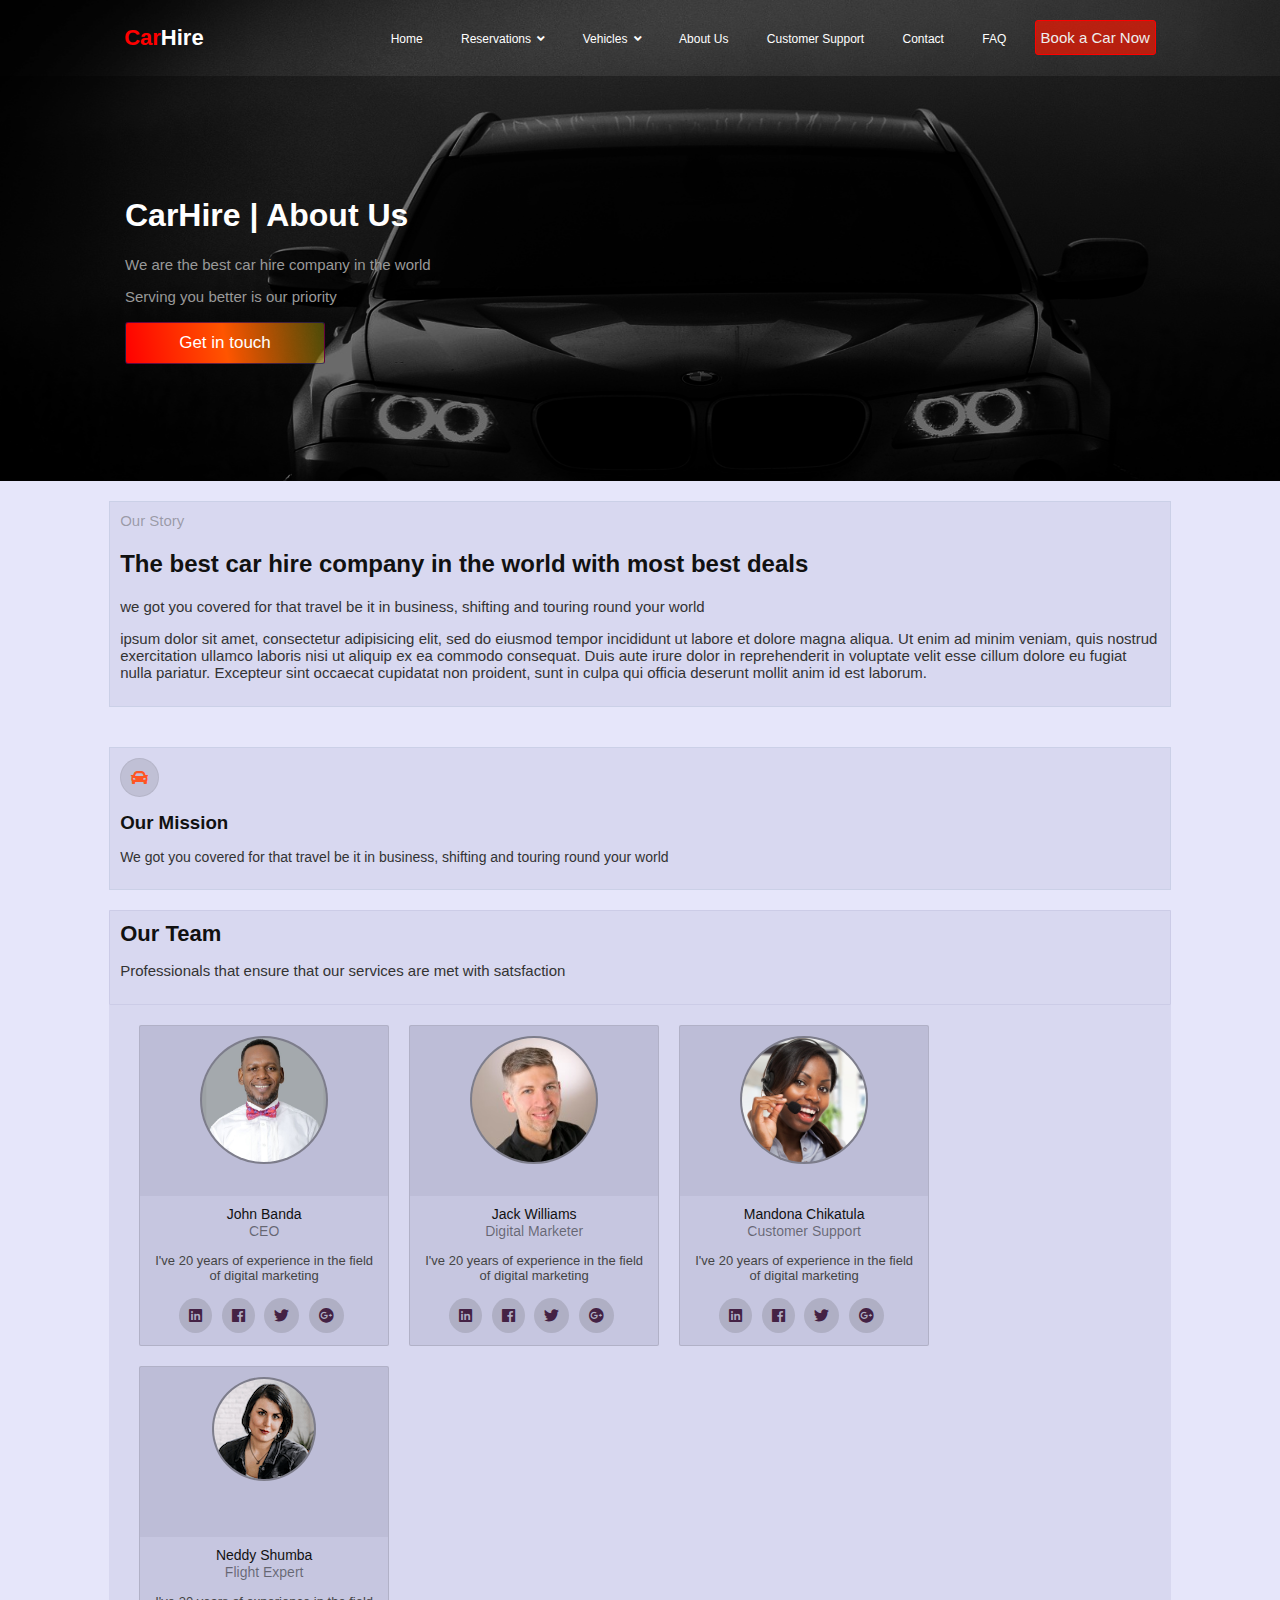
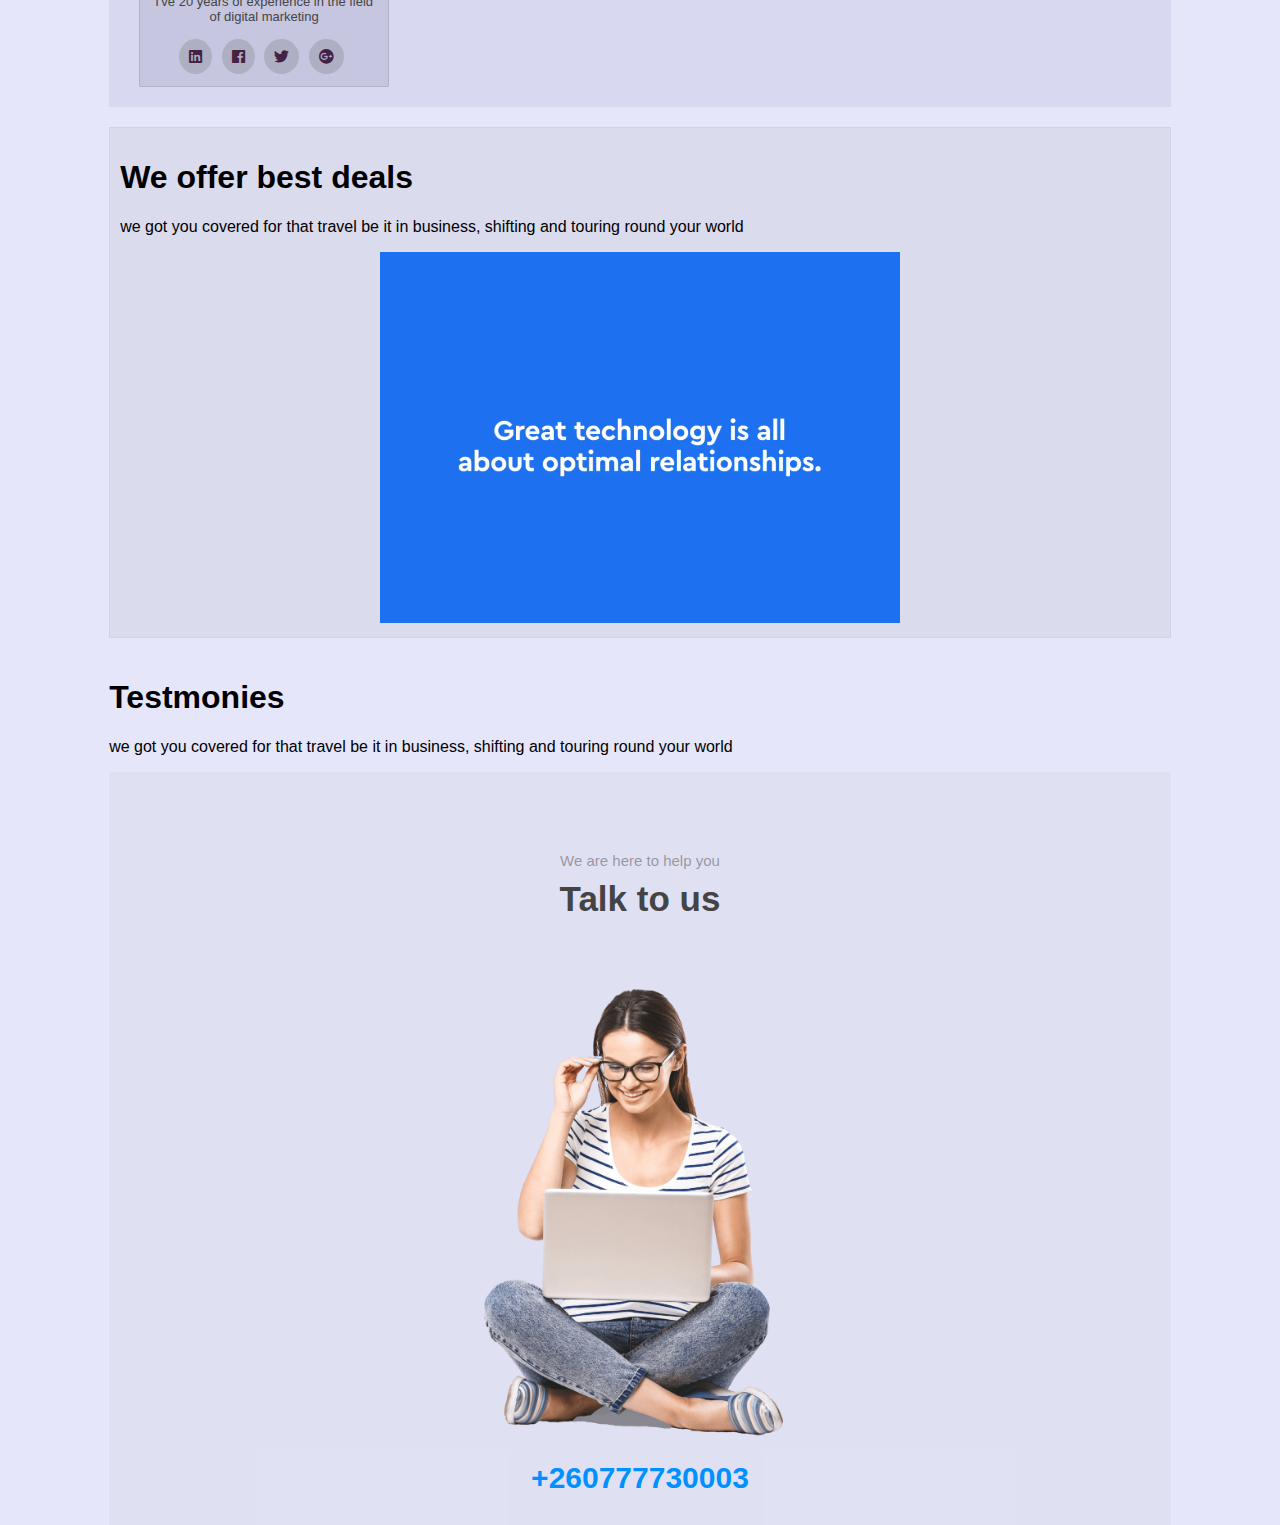
==== commit 56668bb7: "changed the background-image of about file" ====
--- a/about.html
+++ b/about.html
@@ -64,11 +64,17 @@
   	<div class="row">
   		<div class="col-md-1"></div>
   		<div class="col-md-10">
-        
-
-        <h2>The best car hire company in the world with most best deals</h2>
-        <p>we got you covered for that travel be it in business, shifting and touring round your world</p>
-
+        <div class="story">
+            <span> Our Story</span>
+            <h2>The best car hire company in the world with most best deals</h2>
+            <p>we got you covered for that travel be it in business, shifting and touring round your world</p>
+            <p>ipsum dolor sit amet, consectetur adipisicing elit, sed do eiusmod
+            tempor incididunt ut labore et dolore magna aliqua. Ut enim ad minim veniam,
+            quis nostrud exercitation ullamco laboris nisi ut aliquip ex ea commodo
+            consequat. Duis aute irure dolor in reprehenderit in voluptate velit esse
+            cillum dolore eu fugiat nulla pariatur. Excepteur sint occaecat cupidatat non
+            proident, sunt in culpa qui officia deserunt mollit anim id est laborum.</p>
+        </div>
   		</div>
   		<div class="col-md-1"></div>
   	</div>
@@ -78,10 +84,11 @@
     <div class="row">
       <div class="col-md-1"></div>
       <div class="col-md-10">
-        
-
-        <h3>Our Mission</h3>
-        <p>we got you covered for that travel be it in business, shifting and touring round your world</p>
+          <div class="missinon">
+            <i class="fas fa-car"></i>
+            <h3>Our Mission</h3>
+            <p>We got you covered for that travel be it in business, shifting and touring round your world</p>
+         </div>
 
       </div>
       <div class="col-md-1"></div>
@@ -103,7 +110,8 @@
                       <img src="img/jbm.jpg">
                     </div>
                     <div class="team_about">
-                      <h5>John Banda <span>CEO</span></h5>
+                      <h5>John Banda</h5>
+                      <span>CEO</span>
                       <p>I've 20 years of experience in the field of digital marketing</p>
                       <div class="team_social">
                         <a href="#"><i class="fab fa-linkedin"></i></a>
@@ -120,7 +128,8 @@
                       <img src="img/29.jpg">
                     </div>
                     <div class="team_about">
-                      <h5>Jack Williams <span>Digital Marketer</span></h5>
+                      <h5>Jack Williams</h5>
+                      <span>Digital Marketer</span>
                       <p>I've 20 years of experience in the field of digital marketing</p>
                       <div class="team_social">
                         <a href="#"><i class="fab fa-linkedin"></i></a>
@@ -137,18 +146,37 @@
                       <img src="img/a.jpg">
                     </div>
                     <div class="team_about">
-                      <h5>Mandona Chikatula <span>Customer Support</span></h5>
-                      <p>I've 20 years of experience in the field of digital marketing</p>
-                      <div class="team_social">
-                        <a href="#"><i class="fab fa-linkedin"></i></a>
-                        <a href="#"><i class="fab fa-facebook"></i></a>
-                        <a href="#"><i class="fab fa-twitter"></i></a>
-                        <a href="#"><i class="fab fa-google-plus"></i></a>
-                      </div>
-                    </div>
-                  </div>
+                      <h5>Mandona Chikatula</h5>
+                      <span>Customer Support</span>
+                      <p>I've 20 years of experience in the field of digital marketing</p>
+                      <div class="team_social">
+                        <a href="#"><i class="fab fa-linkedin"></i></a>
+                        <a href="#"><i class="fab fa-facebook"></i></a>
+                        <a href="#"><i class="fab fa-twitter"></i></a>
+                        <a href="#"><i class="fab fa-google-plus"></i></a>
+                      </div>
+                    </div>
+                  </div>
+                  <!-- ================================================== -->
+                  <div class="team_card">
+                    <div class="team_img">
+                      <img src="img/04.png">
+                    </div>
+                    <div class="team_about">
+                      <h5>Neddy Shumba</h5>
+                      <span>Flight Expert</span>
+                      <p>I've 20 years of experience in the field of digital marketing</p>
+                      <div class="team_social">
+                        <a href="#"><i class="fab fa-linkedin"></i></a>
+                        <a href="#"><i class="fab fa-facebook"></i></a>
+                        <a href="#"><i class="fab fa-twitter"></i></a>
+                        <a href="#"><i class="fab fa-google-plus"></i></a>
+                      </div>
+                    </div>
+                  </div>
+                   <!-- ================================================= -->
               </div>
-                <!-- =============================================== -->
+              
 
       </div>
       <div class="col-md-1"></div>
@@ -159,9 +187,14 @@
     <div class="row">
       <div class="col-md-1"></div>
       <div class="col-md-10">
-        
-        <h1>About us video</h1>
-        <p>we got you covered for that travel be it in business, shifting and touring round your world</p>
+        <div class="offer">
+            <h1>We offer best deals</h1>
+            <p>we got you covered for that travel be it in business, shifting and touring round your world</p>
+            <video autoplay muted loop>
+                <source src="img/01.mp4" type="video/mp4">
+                Your browser does not support HTML5 video.
+           </video>
+         </div>
 
       </div>
       <div class="col-md-1"></div>
--- a/css/about.css
+++ b/css/about.css
@@ -131,8 +131,8 @@
 
 #about_header_wrapper {
 	background-color: #000;
-	background-image: url(../img/team.jpg);
-	background-size: 100%;
+	background-image: url(../img/bmw-eyes.jpg);
+	background-size: 110% 150%;
 }
 
 .about_header {
@@ -160,7 +160,61 @@
 }
 
 /*===============================*/
-/*//Our Team //*/
+/*// Story //*/
+
+.story {
+  background-color: #2261;
+  padding: 10px;
+  border: 1px solid #2661;
+  margin: 20px auto;
+}
+
+.story span {
+  font-size: 15px;
+  color: #5557;
+}
+
+.story h2 {
+  color: #111;
+}
+
+.story p {
+  color: #333;
+  font-size: 15px;
+}
+
+
+/*===============================*/
+/*// Mission //*/
+
+.missinon {
+  background-color: #2261;
+  padding: 10px;
+  border: 1px solid #2661;
+  margin: 20px auto;
+}
+
+.missinon i {
+  color: #f52;
+  background-color: #2222;
+  border: 1px solid #2221;
+  font-size: 17px;
+  padding: 10px;
+  border-radius: 100%;
+}
+
+.missinon h3 {
+  color: #111;
+  margin: 15px auto;
+}
+
+.missinon p {
+  font-size: 14px;
+  color: #333;
+}
+
+/*===============================*/
+/*// Our Team //*/
 
 .team_header {
   background-color: #2261;
@@ -171,51 +225,71 @@
 
 .team_header h4 {
   font-size: 22px;
-  color: #333;
+  color: #111;
   margin: auto;
 }
 
 .team_header p {
   font-size: 15px;
-  color: #444;
+  color: #333;
 }
 
 .team {
   background-color: #2261;
-  padding: 10px;
+  padding: 10px 0px 10px 20px;
   float: left;
   width: 100%;
 }
 
 .team_card {
-  background-color: #2626;
-  padding: 5px;
+  background-color: inherit;
+  border: 1px solid #4443;
+  border-radius: 2px;
   margin: 10px;
-  width: 300px;
+  width: 250px;
   float: left;
 }
 
 .team_img {
-  background-color: #000;
-  height: 250px;
+  background-color: #0001;
+  height: 170px;
   overflow: hidden;
+  text-align: center;
+  padding-top: 10px;
 }
 
 .team_img img {
-  width: 290px;
-  max-height: 20vmax;
-  background-color: #fff;
+  max-height: 10vmax;
+  background-color: #3337;
   padding: 2px;
+  border-radius: 100%;
 }
 
 .team_about {
-  background-color: #999;
-  padding: 10px;
+  background-color: #8881;
+  padding: 10px;
+  text-align: center;
+}
+
+.team_about h5 {
+  font-weight: 500;
+  font-size: 14px;
+  color: #111;
+  margin: auto;
+}
+
+.team_about span {
+  color: #1118;
+  font-size: 14px;
+}
+
+.team_about p {
+  font-size: 13px;
+  color: #444;
 }
 
 .team_social {
-  background-color: #fff;
-  padding: 10px;
+  padding: 2px;
 }
 
 .team_social a {
@@ -224,11 +298,28 @@
 }
 
 .team_social i {
-  font-size: 20px;
+  font-size: 15px;
+  color: #424;
   padding: 10px;
   margin-right: 5px;
   border-radius: 100%;
-  background-color: #5559;
+  background-color: #5553;
+}
+
+/*===============================*/
+/*// Offer //*/
+
+.offer {
+  background-color: #4441;
+  border: 1px solid #4441;
+  padding: 10px;
+  margin: 20px auto;
+}
+
+.offer video {
+   width: 50%;
+   position: relative;
+   left: 25%;
 }
 
 /*===============================*/
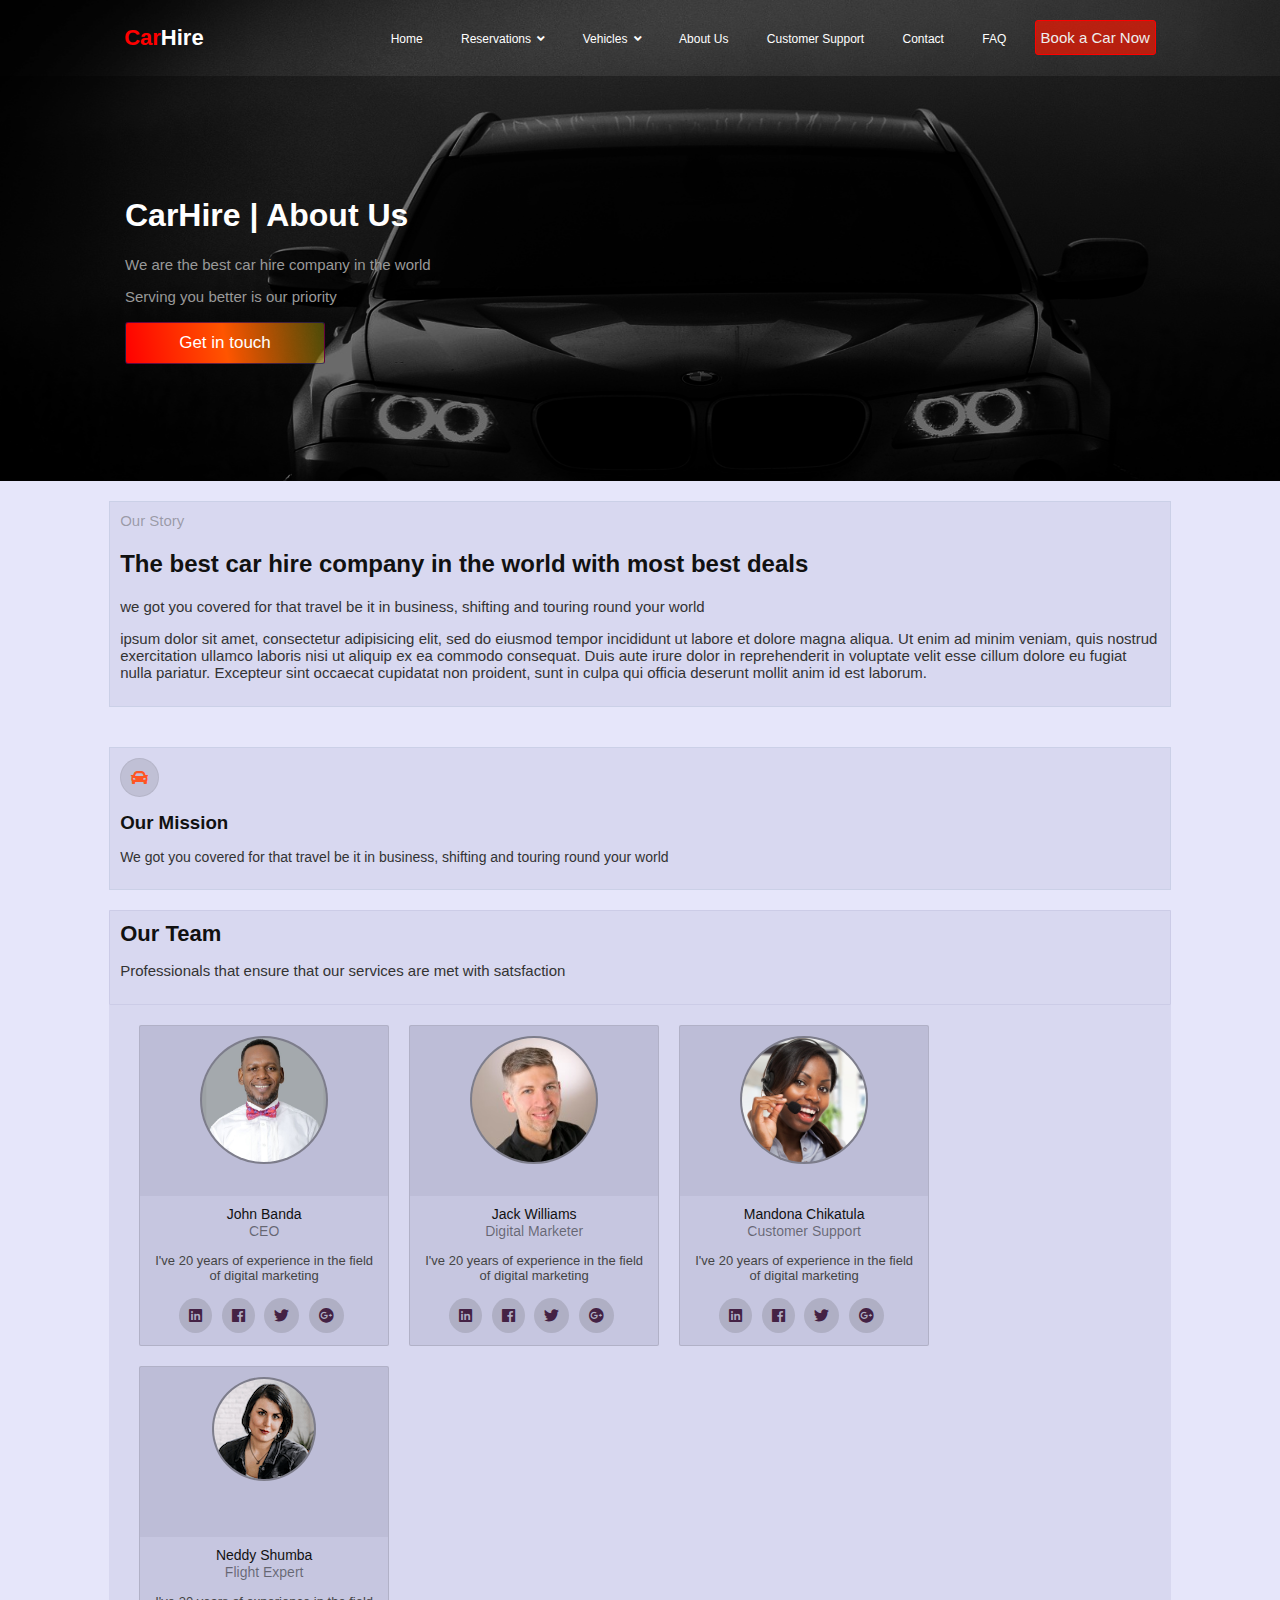
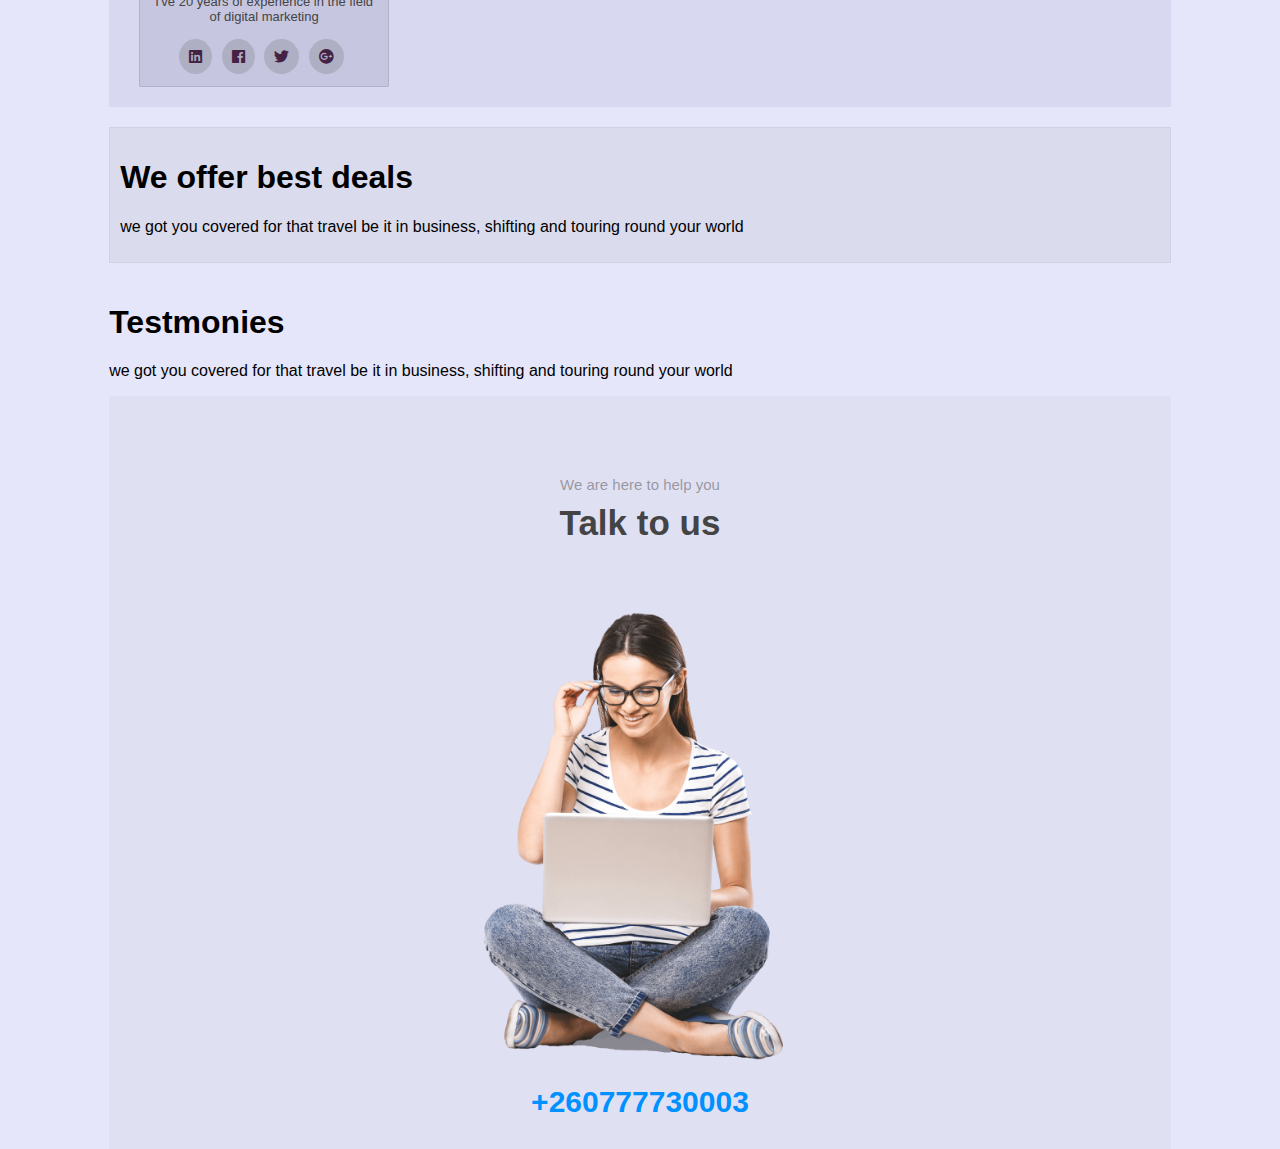
==== commit c6374990: "changed background-image for the header section of about file" ====
--- a/about.html
+++ b/about.html
@@ -190,11 +190,6 @@
         <div class="offer">
             <h1>We offer best deals</h1>
             <p>we got you covered for that travel be it in business, shifting and touring round your world</p>
-            <video autoplay muted loop>
-                <source src="img/01.mp4" type="video/mp4">
-                Your browser does not support HTML5 video.
-           </video>
-         </div>
 
       </div>
       <div class="col-md-1"></div>
--- a/css/about.css
+++ b/css/about.css
@@ -316,11 +316,6 @@
   margin: 20px auto;
 }
 
-.offer video {
-   width: 50%;
-   position: relative;
-   left: 25%;
-}
 
 /*===============================*/
 /*// talk to us //*/
